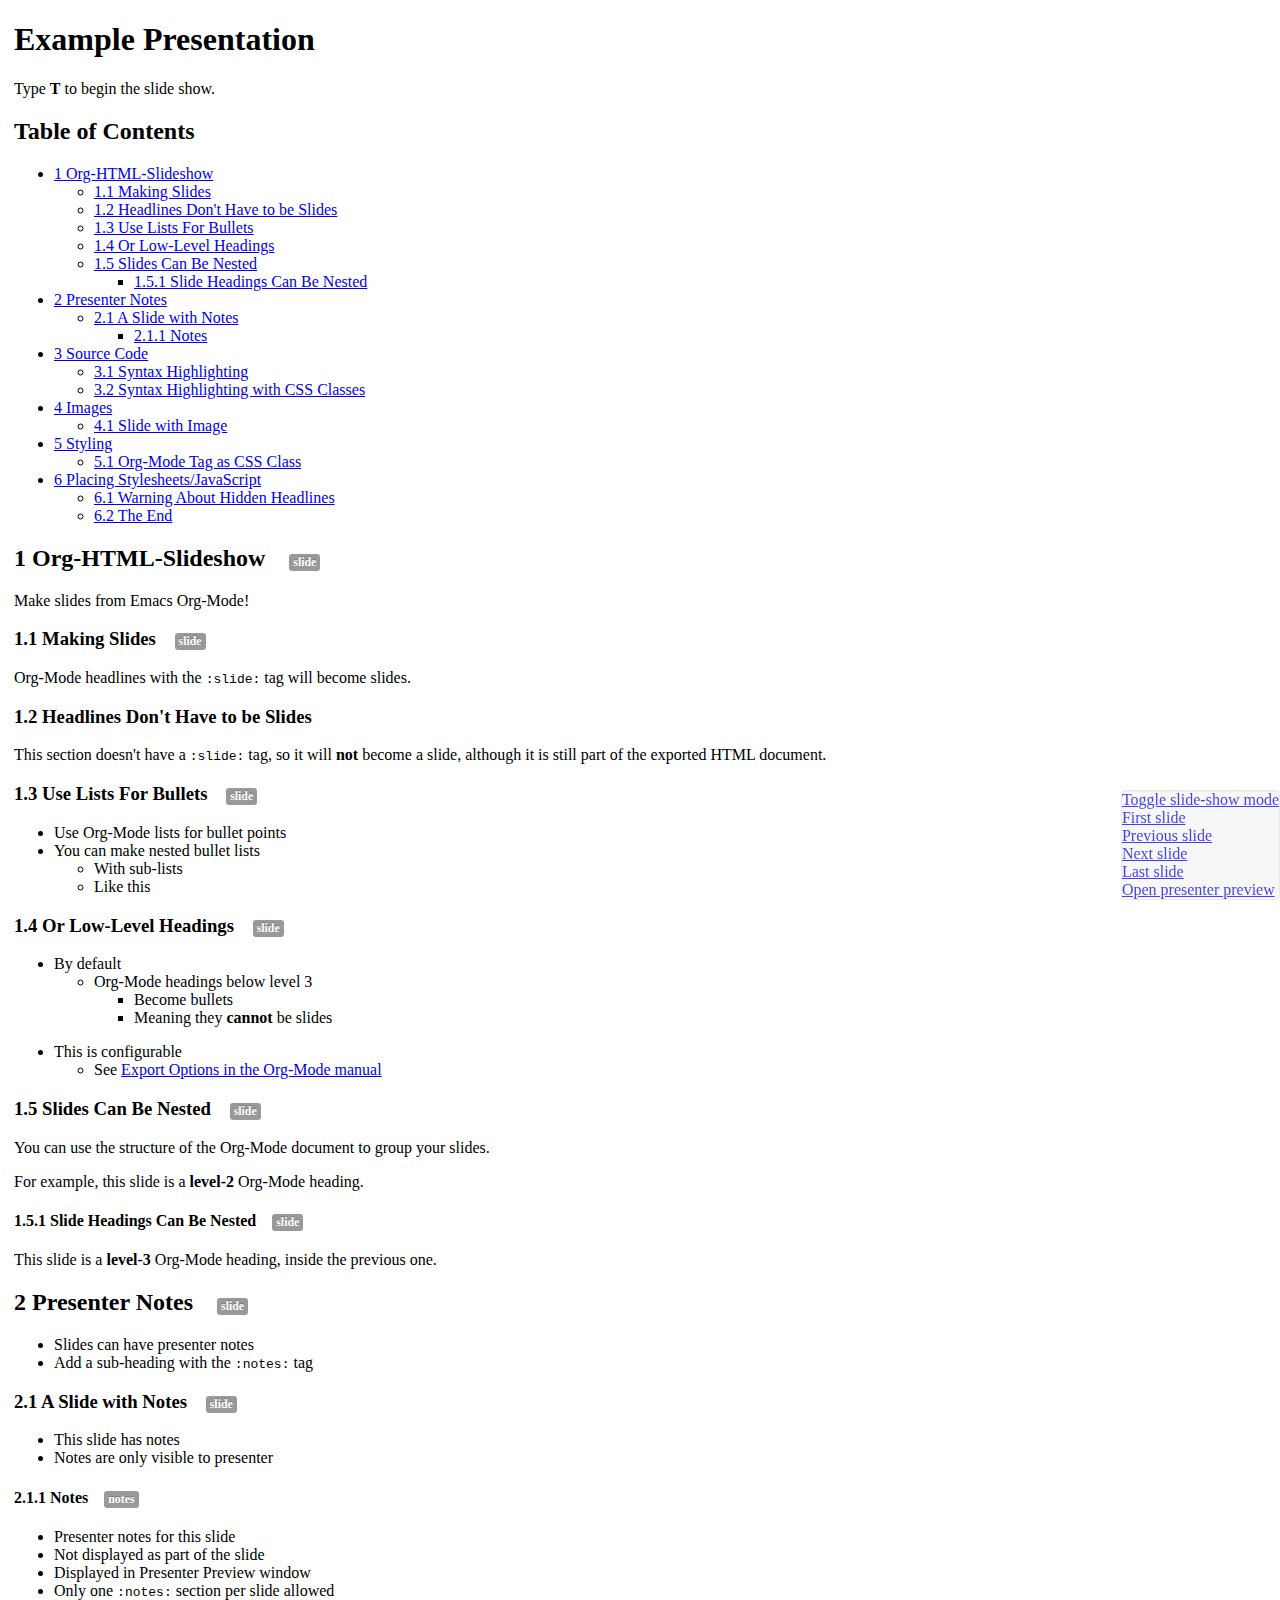
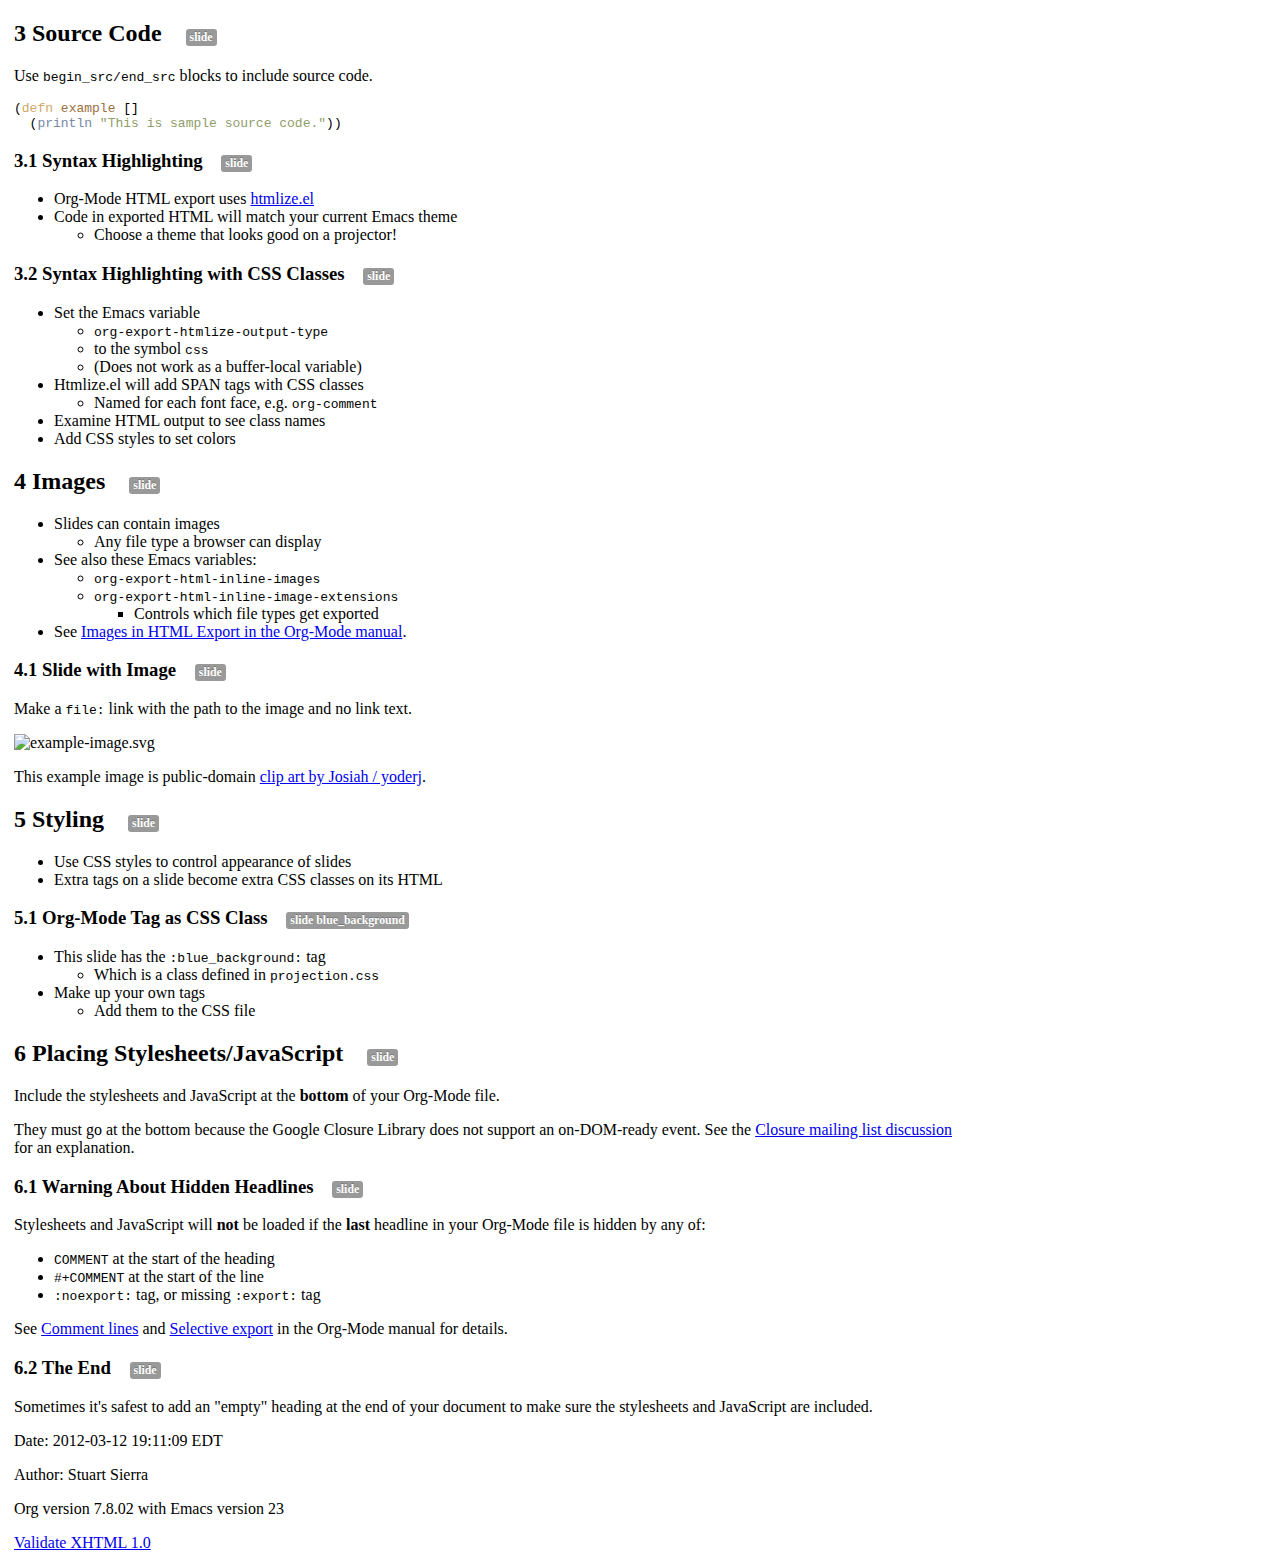
==== index.html @ 95e36426 "use index.html for gh-pages support" ====
<?xml version="1.0" encoding="utf-8"?>
<!DOCTYPE html PUBLIC "-//W3C//DTD XHTML 1.0 Strict//EN"
               "http://www.w3.org/TR/xhtml1/DTD/xhtml1-strict.dtd">
<html xmlns="http://www.w3.org/1999/xhtml" lang="en" xml:lang="en">
<head>
<title>Example Presentation</title>
<meta http-equiv="Content-Type" content="text/html;charset=utf-8"/>
<meta name="title" content="Example Presentation"/>
<meta name="generator" content="Org-mode"/>
<meta name="generated" content="2012-03-12 19:11:09 EDT"/>
<meta name="author" content="Stuart Sierra"/>
<meta name="description" content=""/>
<meta name="keywords" content=""/>

<link rel="stylesheet" type="text/css" href="src/css/common.css" />
<link rel="stylesheet" type="text/css" href="src/css/screen.css" media="screen" />
<link rel="stylesheet" type="text/css" href="src/css/projection.css" media="projection" />
<link rel="stylesheet" type="text/css" href="src/css/presenter.css" media="presenter" />


</head>
<body>

<div id="preamble">

</div>

<div id="content">
<h1 class="title">Example Presentation</h1>


<p>Type <strong>T</strong> to begin the slide show.</p>


<div id="table-of-contents">
<h2>Table of Contents</h2>
<div id="text-table-of-contents">
<ul>
<li><a href="#sec-1">1 Org-HTML-Slideshow</a>
<ul>
<li><a href="#sec-1-1">1.1 Making Slides</a></li>
<li><a href="#sec-1-2">1.2 Headlines Don't Have to be Slides</a></li>
<li><a href="#sec-1-3">1.3 Use Lists For Bullets</a></li>
<li><a href="#sec-1-4">1.4 Or Low-Level Headings</a></li>
<li><a href="#sec-1-5">1.5 Slides Can Be Nested</a>
<ul>
<li><a href="#sec-1-5-1">1.5.1 Slide Headings Can Be Nested</a></li>
</ul></li>
</ul>
</li>
<li><a href="#sec-2">2 Presenter Notes</a>
<ul>
<li><a href="#sec-2-1">2.1 A Slide with Notes</a>
<ul>
<li><a href="#sec-2-1-1">2.1.1 Notes</a></li>
</ul></li>
</ul>
</li>
<li><a href="#sec-3">3 Source Code</a>
<ul>
<li><a href="#sec-3-1">3.1 Syntax Highlighting</a></li>
<li><a href="#sec-3-2">3.2 Syntax Highlighting with CSS Classes</a></li>
</ul>
</li>
<li><a href="#sec-4">4 Images</a>
<ul>
<li><a href="#sec-4-1">4.1 Slide with Image</a></li>
</ul>
</li>
<li><a href="#sec-5">5 Styling</a>
<ul>
<li><a href="#sec-5-1">5.1 Org-Mode Tag as CSS Class</a></li>
</ul>
</li>
<li><a href="#sec-6">6 Placing Stylesheets/JavaScript</a>
<ul>
<li><a href="#sec-6-1">6.1 Warning About Hidden Headlines</a></li>
<li><a href="#sec-6-2">6.2 The End</a></li>
</ul>
</li>
</ul>
</div>
</div>

<div id="outline-container-1" class="outline-2">
<h2 id="sec-1"><span class="section-number-2">1</span> Org-HTML-Slideshow &nbsp;&nbsp;&nbsp;<span class="tag"><span class="slide">slide</span></span></h2>
<div class="outline-text-2" id="text-1">


<p>
Make slides from Emacs Org-Mode!
</p>

</div>

<div id="outline-container-1-1" class="outline-3">
<h3 id="sec-1-1"><span class="section-number-3">1.1</span> Making Slides &nbsp;&nbsp;&nbsp;<span class="tag"><span class="slide">slide</span></span></h3>
<div class="outline-text-3" id="text-1-1">


<p>
Org-Mode headlines with the <code>:slide:</code> tag will become slides.
</p>
</div>

</div>

<div id="outline-container-1-2" class="outline-3">
<h3 id="sec-1-2"><span class="section-number-3">1.2</span> Headlines Don't Have to be Slides</h3>
<div class="outline-text-3" id="text-1-2">


<p>
This section doesn't have a <code>:slide:</code> tag, so it will <b>not</b> become a slide, although it is still part of the exported HTML document.
</p>
</div>

</div>

<div id="outline-container-1-3" class="outline-3">
<h3 id="sec-1-3"><span class="section-number-3">1.3</span> Use Lists For Bullets &nbsp;&nbsp;&nbsp;<span class="tag"><span class="slide">slide</span></span></h3>
<div class="outline-text-3" id="text-1-3">


<ul>
<li>Use Org-Mode lists for bullet points
</li>
<li>You can make nested bullet lists
<ul>
<li>With sub-lists
</li>
<li>Like this
</li>
</ul>

</li>
</ul>


</div>

</div>

<div id="outline-container-1-4" class="outline-3">
<h3 id="sec-1-4"><span class="section-number-3">1.4</span> Or Low-Level Headings &nbsp;&nbsp;&nbsp;<span class="tag"><span class="slide">slide</span></span></h3>
<div class="outline-text-3" id="text-1-4">


<ul>
<li id="sec-1-4-1">By default<br/>
<ul>
<li id="sec-1-4-1-1">Org-Mode headings below level 3<br/>
<ul>
<li id="sec-1-4-1-1-1">Become bullets<br/>
</li>
</ul>
<ul>
<li id="sec-1-4-1-1-2">Meaning they <b>cannot</b> be slides<br/>
</li>
</ul>
</li>
</ul>
</li>
</ul>
<ul>
<li id="sec-1-4-2">This is configurable<br/>
<ul>
<li id="sec-1-4-2-1">See <a href="http://orgmode.org/manual/Export-options.html">Export Options in the Org-Mode manual</a><br/>

</li>
</ul>
</li>
</ul>
</div>

</div>

<div id="outline-container-1-5" class="outline-3">
<h3 id="sec-1-5"><span class="section-number-3">1.5</span> Slides Can Be Nested &nbsp;&nbsp;&nbsp;<span class="tag"><span class="slide">slide</span></span></h3>
<div class="outline-text-3" id="text-1-5">


<p>
You can use the structure of the Org-Mode document to group your slides.
</p>
<p>
For example, this slide is a <b>level-2</b> Org-Mode heading.
</p>

</div>

<div id="outline-container-1-5-1" class="outline-4">
<h4 id="sec-1-5-1"><span class="section-number-4">1.5.1</span> Slide Headings Can Be Nested &nbsp;&nbsp;&nbsp;<span class="tag"><span class="slide">slide</span></span></h4>
<div class="outline-text-4" id="text-1-5-1">


<p>
This slide is a <b>level-3</b> Org-Mode heading, inside the previous one.
</p>
</div>
</div>
</div>

</div>

<div id="outline-container-2" class="outline-2">
<h2 id="sec-2"><span class="section-number-2">2</span> Presenter Notes &nbsp;&nbsp;&nbsp;<span class="tag"><span class="slide">slide</span></span></h2>
<div class="outline-text-2" id="text-2">


<ul>
<li>Slides can have presenter notes
</li>
<li>Add a sub-heading with the <code>:notes:</code> tag
</li>
</ul>



</div>

<div id="outline-container-2-1" class="outline-3">
<h3 id="sec-2-1"><span class="section-number-3">2.1</span> A Slide with Notes &nbsp;&nbsp;&nbsp;<span class="tag"><span class="slide">slide</span></span></h3>
<div class="outline-text-3" id="text-2-1">


<ul>
<li>This slide has notes
</li>
<li>Notes are only visible to presenter
</li>
</ul>



</div>

<div id="outline-container-2-1-1" class="outline-4">
<h4 id="sec-2-1-1"><span class="section-number-4">2.1.1</span> Notes &nbsp;&nbsp;&nbsp;<span class="tag"><span class="notes">notes</span></span></h4>
<div class="outline-text-4" id="text-2-1-1">


<ul>
<li>Presenter notes for this slide
</li>
<li>Not displayed as part of the slide
</li>
<li>Displayed in Presenter Preview window
</li>
<li>Only one <code>:notes:</code> section per slide allowed
</li>
</ul>


</div>
</div>
</div>

</div>

<div id="outline-container-3" class="outline-2">
<h2 id="sec-3"><span class="section-number-2">3</span> Source Code &nbsp;&nbsp;&nbsp;<span class="tag"><span class="slide">slide</span></span></h2>
<div class="outline-text-2" id="text-3">


<p>
Use <code>begin_src/end_src</code> blocks to include source code.
</p>



<pre class="src src-clojure">(<span style="color: #CDA869;">defn</span> <span style="color: #9B703F;">example</span> []
  (<span style="color: #7587A6;">println</span> <span style="color: #8F9D6A;">"This is sample source code."</span>))
</pre>



</div>

<div id="outline-container-3-1" class="outline-3">
<h3 id="sec-3-1"><span class="section-number-3">3.1</span> Syntax Highlighting &nbsp;&nbsp;&nbsp;<span class="tag"><span class="slide">slide</span></span></h3>
<div class="outline-text-3" id="text-3-1">


<ul>
<li>Org-Mode HTML export uses <a href="http://www.emacswiki.org/emacs/Htmlize">htmlize.el</a>
</li>
<li>Code in exported HTML will match your current Emacs theme
<ul>
<li>Choose a theme that looks good on a projector!
</li>
</ul>

</li>
</ul>


</div>

</div>

<div id="outline-container-3-2" class="outline-3">
<h3 id="sec-3-2"><span class="section-number-3">3.2</span> Syntax Highlighting with CSS Classes &nbsp;&nbsp;&nbsp;<span class="tag"><span class="slide">slide</span></span></h3>
<div class="outline-text-3" id="text-3-2">


<ul>
<li>Set the Emacs variable 
<ul>
<li><code>org-export-htmlize-output-type</code> 
</li>
<li>to the symbol <code>css</code>
</li>
<li>(Does not work as a buffer-local variable)
</li>
</ul>

</li>
<li>Htmlize.el will add SPAN tags with CSS classes
<ul>
<li>Named for each font face, e.g. <code>org-comment</code>
</li>
</ul>

</li>
<li>Examine HTML output to see class names
</li>
<li>Add CSS styles to set colors
</li>
</ul>


</div>
</div>

</div>

<div id="outline-container-4" class="outline-2">
<h2 id="sec-4"><span class="section-number-2">4</span> Images &nbsp;&nbsp;&nbsp;<span class="tag"><span class="slide">slide</span></span></h2>
<div class="outline-text-2" id="text-4">


<ul>
<li>Slides can contain images
<ul>
<li>Any file type a browser can display
</li>
</ul>

</li>
<li>See also these Emacs variables:
<ul>
<li><code>org-export-html-inline-images</code>
</li>
<li><code>org-export-html-inline-image-extensions</code>
<ul>
<li>Controls which file types get exported
</li>
</ul>

</li>
</ul>

</li>
<li>See <a href="http://orgmode.org/manual/Images-in-HTML-export.html">Images in HTML Export in the Org-Mode manual</a>.
</li>
</ul>



</div>

<div id="outline-container-4-1" class="outline-3">
<h3 id="sec-4-1"><span class="section-number-3">4.1</span> Slide with Image &nbsp;&nbsp;&nbsp;<span class="tag"><span class="slide">slide</span></span></h3>
<div class="outline-text-3" id="text-4-1">


<p>
Make a <code>file:</code> link with the path to the image and no link text.
</p>
<p>
<img src="example-image.svg"  alt="example-image.svg" />
</p>
<p>
This example image is public-domain <a href="http://openclipart.org/detail/165554/geodesic_dome-by-yoderj">clip art by Josiah / yoderj</a>.
</p>
</div>
</div>

</div>

<div id="outline-container-5" class="outline-2">
<h2 id="sec-5"><span class="section-number-2">5</span> Styling &nbsp;&nbsp;&nbsp;<span class="tag"><span class="slide">slide</span></span></h2>
<div class="outline-text-2" id="text-5">


<ul>
<li>Use CSS styles to control appearance of slides
</li>
<li>Extra tags on a slide become extra CSS classes on its HTML
</li>
</ul>



</div>

<div id="outline-container-5-1" class="outline-3">
<h3 id="sec-5-1"><span class="section-number-3">5.1</span> Org-Mode Tag as CSS Class &nbsp;&nbsp;&nbsp;<span class="tag"><span class="slide">slide</span>&nbsp;<span class="blue_background">blue_background</span></span></h3>
<div class="outline-text-3" id="text-5-1">


<ul>
<li>This slide has the <code>:blue_background:</code> tag
<ul>
<li>Which is a class defined in <code>projection.css</code>
</li>
</ul>

</li>
<li>Make up your own tags
<ul>
<li>Add them to the CSS file
</li>
</ul>

</li>
</ul>


</div>
</div>

</div>

<div id="outline-container-6" class="outline-2">
<h2 id="sec-6"><span class="section-number-2">6</span> Placing Stylesheets/JavaScript &nbsp;&nbsp;&nbsp;<span class="tag"><span class="slide">slide</span></span></h2>
<div class="outline-text-2" id="text-6">


<p>
Include the stylesheets and JavaScript at the <b>bottom</b> of your Org-Mode file.
</p>
<p>
They must go at the bottom because the Google Closure Library does not support an on-DOM-ready event. See the <a href="http://groups.google.com/group/closure-library-discuss/browse_thread/thread/1beecbb5d6afcb41/075c536259653946">Closure mailing list discussion</a> for an explanation.
</p>

</div>

<div id="outline-container-6-1" class="outline-3">
<h3 id="sec-6-1"><span class="section-number-3">6.1</span> Warning About Hidden Headlines &nbsp;&nbsp;&nbsp;<span class="tag"><span class="slide">slide</span></span></h3>
<div class="outline-text-3" id="text-6-1">


<p>
Stylesheets and JavaScript will <b>not</b> be loaded if the <b>last</b> headline in your Org-Mode file is hidden by any of:
</p>
<ul>
<li><code>COMMENT</code> at the start of the heading
</li>
<li><code>#+COMMENT</code> at the start of the line
</li>
<li><code>:noexport:</code> tag, or missing <code>:export:</code> tag
</li>
</ul>


<p>
See <a href="http://orgmode.org/manual/Comment-lines.html">Comment lines</a> and <a href="http://orgmode.org/manual/Selective-export.html">Selective export</a> in the Org-Mode manual for details.
</p>
</div>

</div>

<div id="outline-container-6-2" class="outline-3">
<h3 id="sec-6-2"><span class="section-number-3">6.2</span> The End &nbsp;&nbsp;&nbsp;<span class="tag"><span class="slide">slide</span></span></h3>
<div class="outline-text-3" id="text-6-2">


<p>
Sometimes it's safest to add an "empty" heading at the end of your document to make sure the stylesheets and JavaScript are included.
</p>




<script type="text/javascript" src="production/org-html-slideshow.js"></script>

</div>
</div>
</div>
</div>

<div id="postamble">
<p class="date">Date: 2012-03-12 19:11:09 EDT</p>
<p class="author">Author: Stuart Sierra</p>
<p class="creator">Org version 7.8.02 with Emacs version 23</p>
<a href="http://validator.w3.org/check?uri=referer">Validate XHTML 1.0</a>

</div>
</body>
</html>
---- src/css/common.css ----
/**
 * Common CSS applied after Bootstrap
 */

body {
	margin: 14px;
}

.tag {
	color:#c09853;
	padding:1px 4px 2px;
	-webkit-border-radius:3px;
	-moz-border-radius:3px;
	border-radius:3px;
	font-size: 11.844px;
	font-weight: bold;
	line-height: 14px;
	color: #ffffff;
	text-shadow: 0 -1px 0 rgba(0, 0, 0, 0.25);
	white-space: nowrap;
	vertical-align: baseline;
	background-color: #999999;
}

#c-panel {
	bottom: 0px;
	font-size: 12pt;
	position: fixed;
	right: 0px;
	background-color: #f5f5f5;
	border: 1px solid #e3e3e3;
	-webkit-border-radius: 4px;
	-moz-border-radius: 4px;
	border-radius: 4px;
	-webkit-box-shadow: inset 0 1px 1px rgba(0, 0, 0, 0.05);
	-moz-box-shadow: inset 0 1px 1px rgba(0, 0, 0, 0.05);
	box-shadow: inset 0 1px 1px rgba(0, 0, 0, 0.05);
}

#c-panel a {
	display: block;
}

#c-panel .key {
	display: none;
}
---- src/css/screen.css ----
/**
 * Affects normal outline view
 */

#content {
  width: 940px;
}
---- src/css/projection.css ----
/* Org-HTML-Slideshow projection styles.
 *
 * These styles will apply only to the slide-show view.
 */

body {
	margin: 18pt;
	font-size: 28px;
	line-height: 30px;
}

dt,
dd {
  line-height: 30px;
}

code, pre {
	font-size: 24px;
	line-height: 30px;
}

blockquote p {
	font-size: 32px;
	line-height: 40px;
}

legend {
	font-size: 42px;
	line-height: 60px;
}

label,
input,
button,
select,
textarea {
	font-size: 28px;
	line-height: 35px;
}

/* Use all headings as slide titles, regardless of level. */
h1,h2,h3,h4,h5,h6,h7,h8 {
	font-size: 76px;
	line-height: 80px;
	margin: 18pt;
	text-align: center;
}

li {
	margin: 12pt;
}

/* Center embedded images. */
p.image {
	text-align: center;
}

/* Hide Org-Mode tags in slide-show view. */
span.tag {
	display: none;
}

/* Hide Org-Mode section numbers in slide-show view. */
span.section-number-1,span.section-number-2,span.section-number-3,span.section-number-4,span.section-number-5,span.section-number-6,span.section-number-7,span.section-number-8 {
	display: none;
}

.blue_background {
	background: blue;
	color: white;
}
---- src/css/presenter.css ----
/* Org-HTML-Slideshow presenter styles.
 *
 * These styles will apply only to the presenter preview.
 */

body.presenter-display {
   background-color: black;
}

.presenter-label {
   color: white;
   font-family: Helvetica, Arial, sans-serif;
}

#presenter-current-slide-container {
   bottom: 200px;
   height: 40%;
   left: 1%;
   overflow: hidden;
   position: absolute;
   top: 0;
   vertical-align: top;
   width: 50%;
   zoom: 60%;
}

#presenter-next-slide-container {
   height: 30%;
   overflow: hidden;
   position: absolute;
   right: 1%;
   top: 1%;
   vertical-align: top;
   width: 40%;
   zoom: 50%;
}

#presenter-current-slide {
   background: white;
   height: 100%;
   padding: 12pt;
}

#presenter-next-slide {
   background: white;
   height: 100%;
   padding: 12pt;
}

#presenter-times {
   bottom: 1%;
   font-size: 2.5em;
   position: absolute;
   text-align: center;
   height: 12%;
   width: 98%;
}

#presenter-elapsed-time-container {
   position: absolute;
   left: 1%;
   width: 45%;
}

#presenter-clock-time {
   position: absolute;
   right: 1%;
   width: 45%;
}

#presenter-clock-time-ampm {
   font-size: 0.5em;
}

#presenter-elapsed-time-reset-container {
   font-size: 12pt;
}

a#presenter-elapsed-time-reset {
   color: cyan;
}

#presenter-notes-container {
   position: absolute;
   overflow: auto;
   top: 40%;
   left: 10px;
   height: 45%;
   width: 98%;
   font-size: 18pt;
   color: white;
}

#presenter-notes-container h1,#presenter-notes-container h2,#presenter-notes-container h3,#presenter-notes-container h4,#presenter-notes-container h5,#presenter-notes-container h6,#presenter-notes-container h7,#presenter-notes-container h8 {
   font-size: 12pt;
   text-align: left;
}
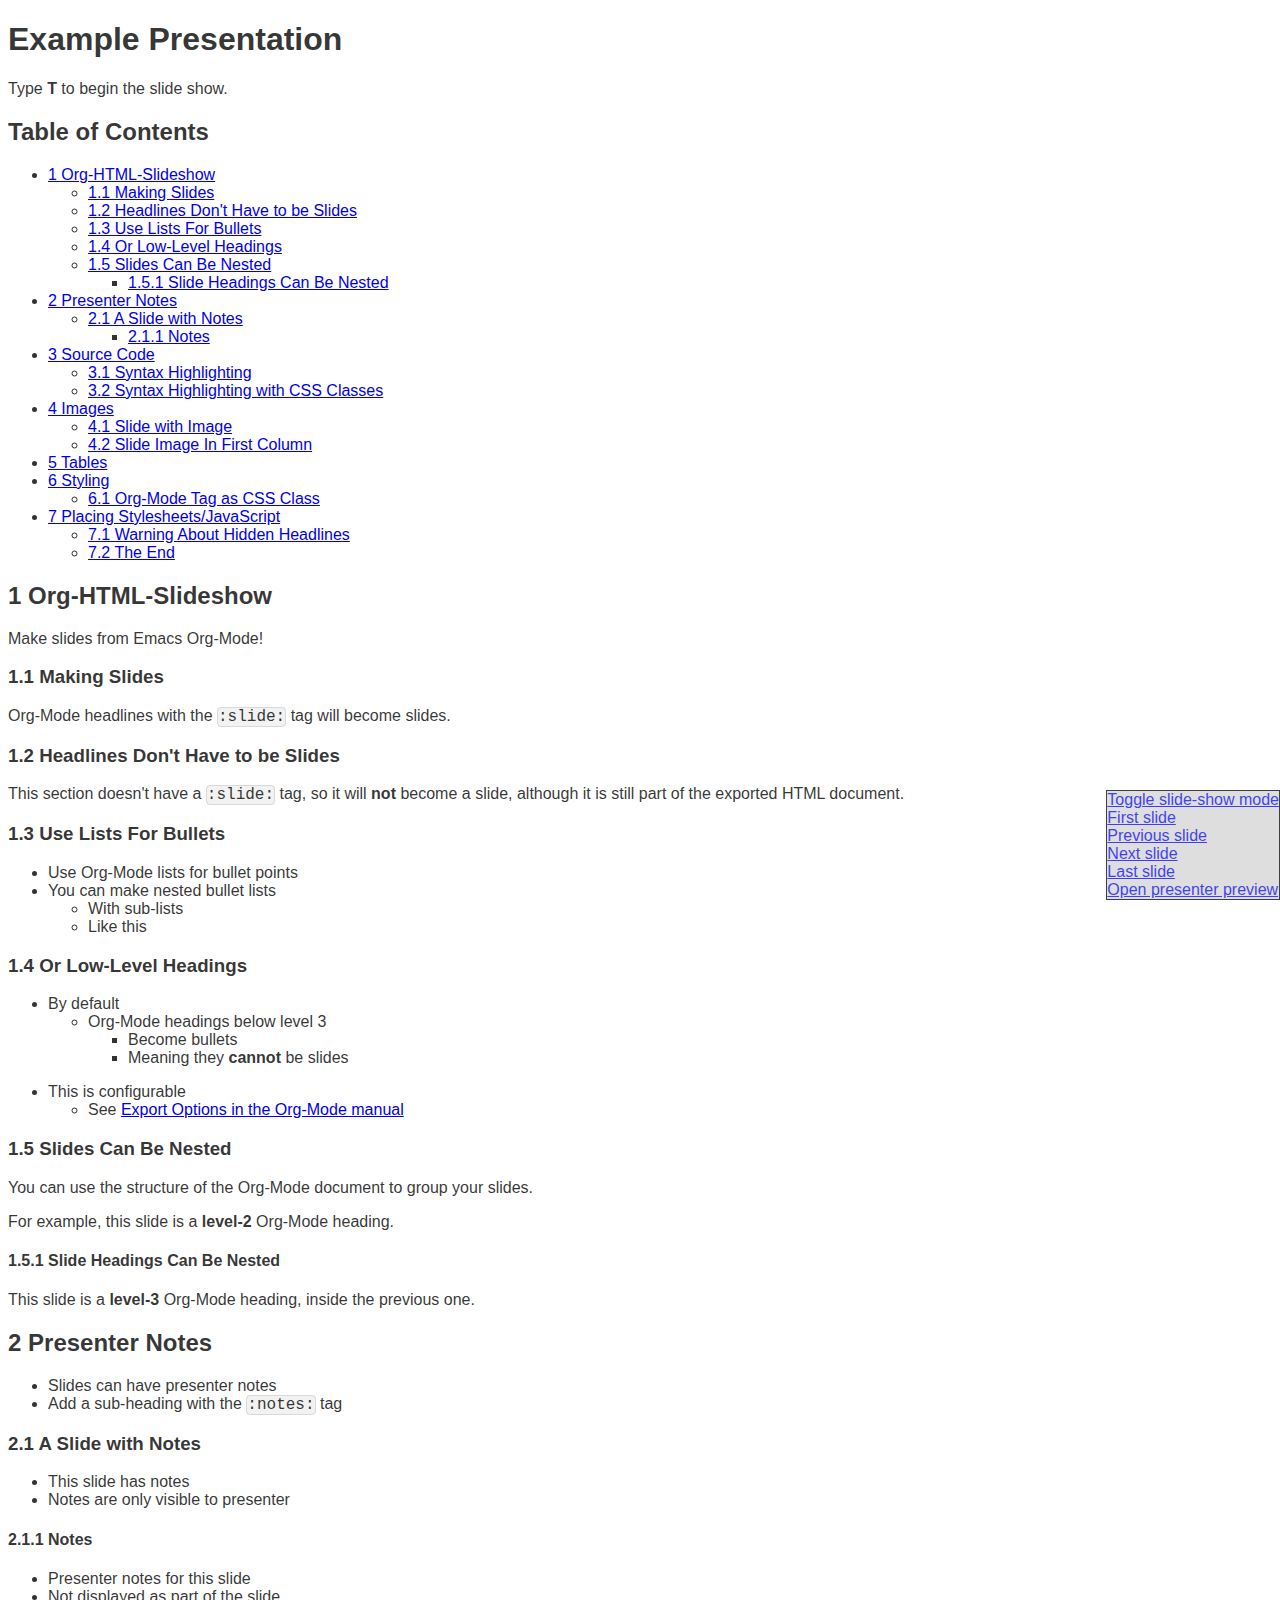
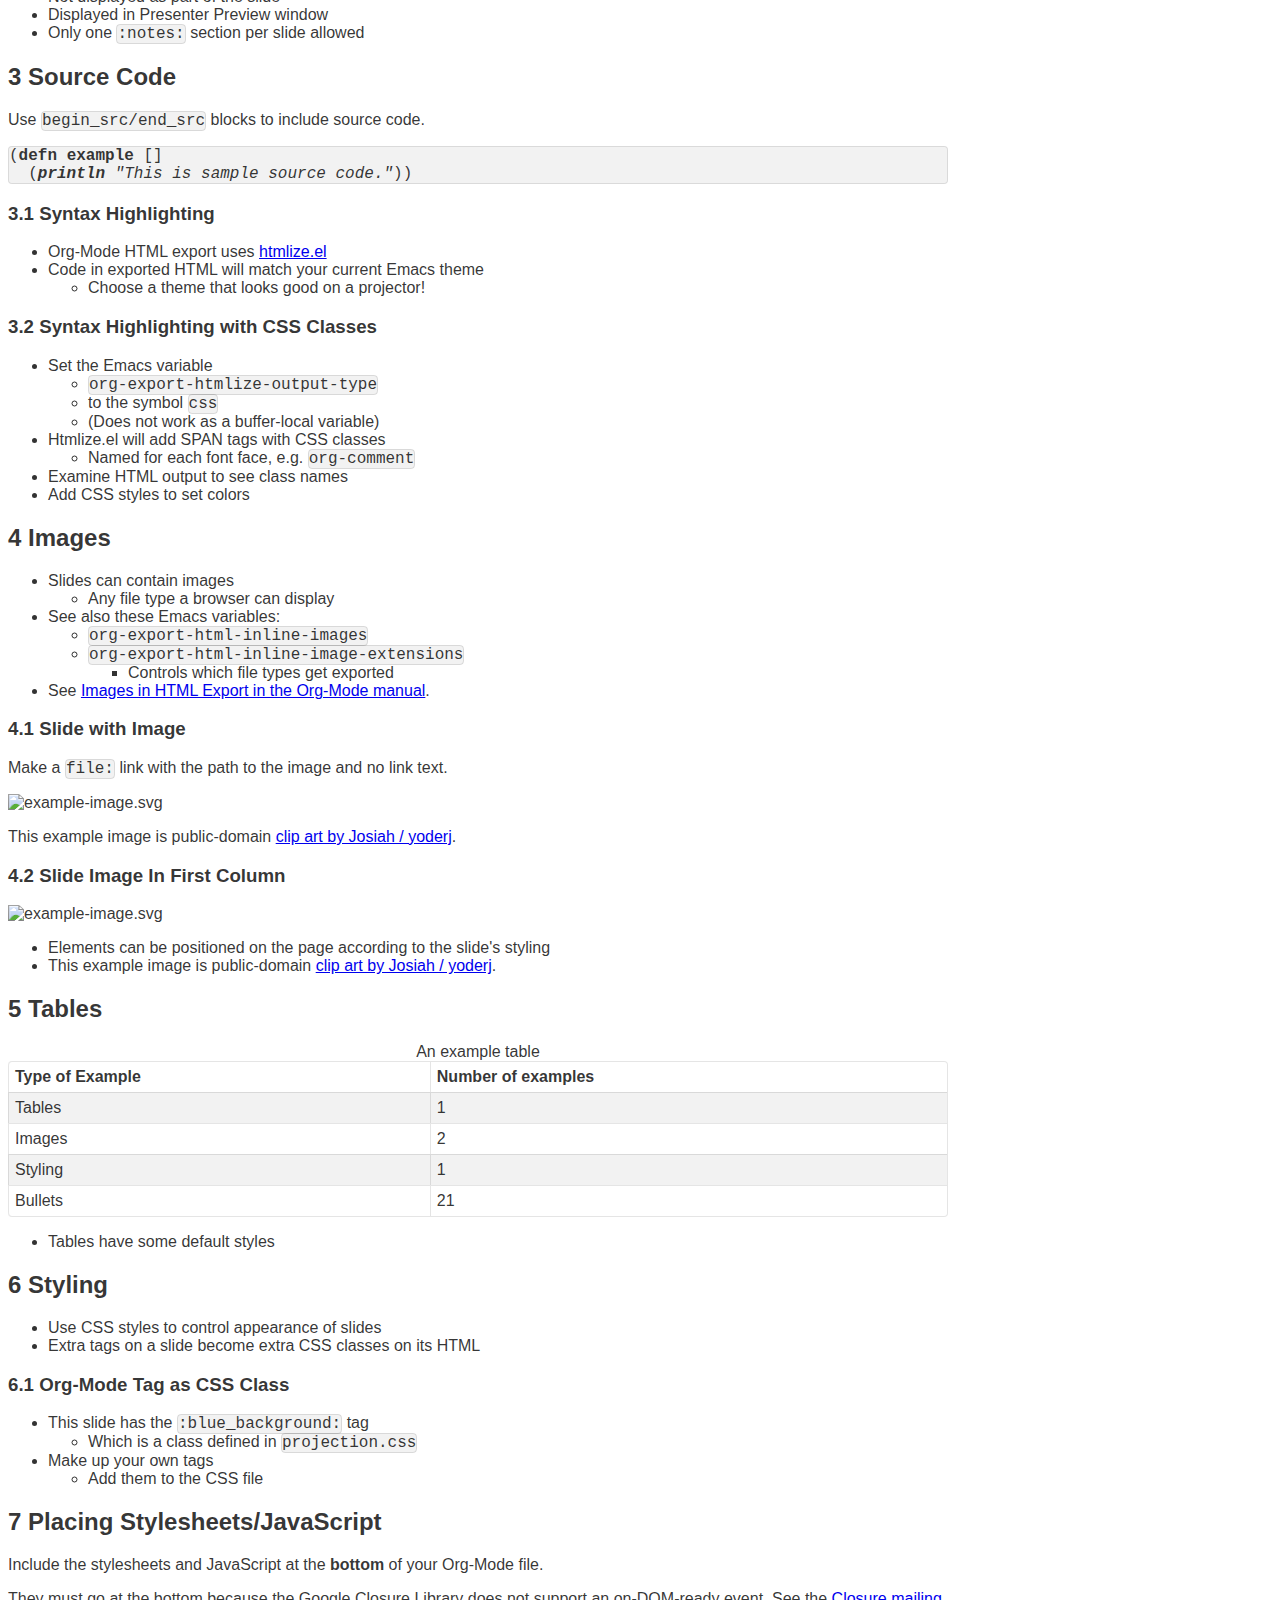
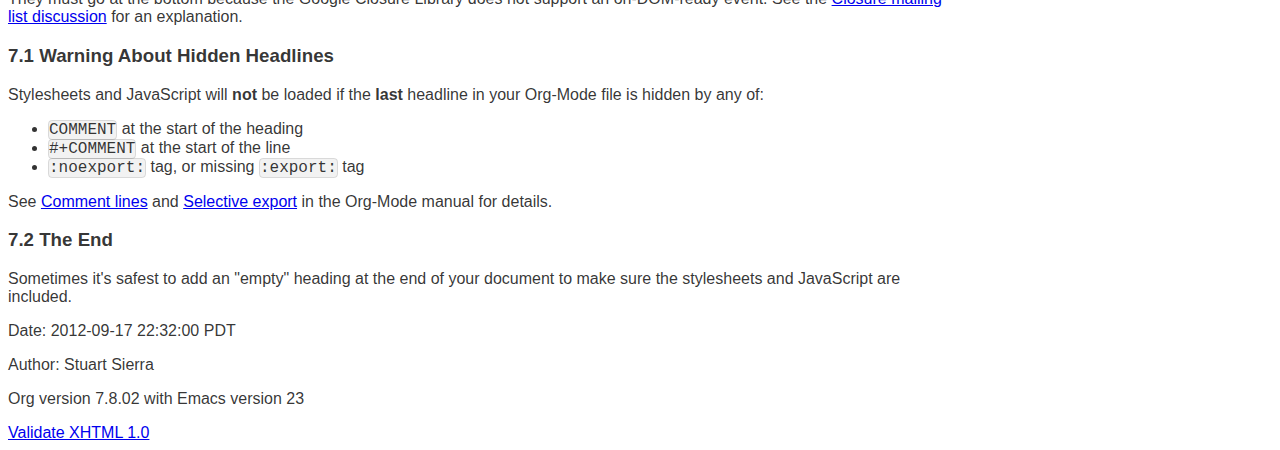
==== commit 86b31d87: "Merge branch 'gh-pages-demo' into bleeding" ====
--- a/index.html
+++ b/index.html
@@ -7,7 +7,7 @@
 <meta http-equiv="Content-Type" content="text/html;charset=utf-8"/>
 <meta name="title" content="Example Presentation"/>
 <meta name="generator" content="Org-mode"/>
-<meta name="generated" content="2012-03-12 19:11:09 EDT"/>
+<meta name="generated" content="2012-09-17 22:32:00 PDT"/>
 <meta name="author" content="Stuart Sierra"/>
 <meta name="description" content=""/>
 <meta name="keywords" content=""/>
@@ -65,17 +65,19 @@
 <li><a href="#sec-4">4 Images</a>
 <ul>
 <li><a href="#sec-4-1">4.1 Slide with Image</a></li>
-</ul>
-</li>
-<li><a href="#sec-5">5 Styling</a>
-<ul>
-<li><a href="#sec-5-1">5.1 Org-Mode Tag as CSS Class</a></li>
-</ul>
-</li>
-<li><a href="#sec-6">6 Placing Stylesheets/JavaScript</a>
-<ul>
-<li><a href="#sec-6-1">6.1 Warning About Hidden Headlines</a></li>
-<li><a href="#sec-6-2">6.2 The End</a></li>
+<li><a href="#sec-4-2">4.2 Slide Image In First Column</a></li>
+</ul>
+</li>
+<li><a href="#sec-5">5 Tables</a></li>
+<li><a href="#sec-6">6 Styling</a>
+<ul>
+<li><a href="#sec-6-1">6.1 Org-Mode Tag as CSS Class</a></li>
+</ul>
+</li>
+<li><a href="#sec-7">7 Placing Stylesheets/JavaScript</a>
+<ul>
+<li><a href="#sec-7-1">7.1 Warning About Hidden Headlines</a></li>
+<li><a href="#sec-7-2">7.2 The End</a></li>
 </ul>
 </li>
 </ul>
@@ -269,8 +271,8 @@
 
 
 
-<pre class="src src-clojure">(<span style="color: #CDA869;">defn</span> <span style="color: #9B703F;">example</span> []
-  (<span style="color: #7587A6;">println</span> <span style="color: #8F9D6A;">"This is sample source code."</span>))
+<pre class="src src-clojure">(<span style="font-weight: bold;">defn</span> <span style="font-weight: bold;">example</span> []
+  (<span style="font-weight: bold; font-style: italic;">println</span> <span style="font-style: italic;">"This is sample source code."</span>))
 </pre>
 
 
@@ -385,15 +387,66 @@
 This example image is public-domain <a href="http://openclipart.org/detail/165554/geodesic_dome-by-yoderj">clip art by Josiah / yoderj</a>.
 </p>
 </div>
+
+</div>
+
+<div id="outline-container-4-2" class="outline-3">
+<h3 id="sec-4-2"><span class="section-number-3">4.2</span> Slide Image In First Column &nbsp;&nbsp;&nbsp;<span class="tag"><span class="slide">slide</span>&nbsp;<span class="two_col">two_col</span></span></h3>
+<div class="outline-text-3" id="text-4-2">
+
+
+<p>
+<img src="example-image.svg"  alt="example-image.svg" />
+</p>
+<ul>
+<li>Elements can be positioned on the page according to the slide's styling
+</li>
+<li>This example image is public-domain <a href="http://openclipart.org/detail/165554/geodesic_dome-by-yoderj">clip art by Josiah / yoderj</a>.
+</li>
+</ul>
+
+
+</div>
 </div>
 
 </div>
 
 <div id="outline-container-5" class="outline-2">
-<h2 id="sec-5"><span class="section-number-2">5</span> Styling &nbsp;&nbsp;&nbsp;<span class="tag"><span class="slide">slide</span></span></h2>
+<h2 id="sec-5"><span class="section-number-2">5</span> Tables &nbsp;&nbsp;&nbsp;<span class="tag"><span class="slide">slide</span></span></h2>
 <div class="outline-text-2" id="text-5">
 
 
+<table border="2" cellspacing="0" cellpadding="6" rules="groups" frame="hsides">
+<caption>An example table</caption>
+<colgroup><col class="left" /><col class="right" />
+</colgroup>
+<thead>
+<tr><th scope="col" class="left">Type of Example</th><th scope="col" class="right">Number of examples</th></tr>
+</thead>
+<tbody>
+<tr><td class="left">Tables</td><td class="right">1</td></tr>
+<tr><td class="left">Images</td><td class="right">2</td></tr>
+<tr><td class="left">Styling</td><td class="right">1</td></tr>
+<tr><td class="left">Bullets</td><td class="right">21</td></tr>
+</tbody>
+</table>
+
+
+<ul>
+<li>Tables have some default styles
+</li>
+</ul>
+
+
+</div>
+
+</div>
+
+<div id="outline-container-6" class="outline-2">
+<h2 id="sec-6"><span class="section-number-2">6</span> Styling &nbsp;&nbsp;&nbsp;<span class="tag"><span class="slide">slide</span></span></h2>
+<div class="outline-text-2" id="text-6">
+
+
 <ul>
 <li>Use CSS styles to control appearance of slides
 </li>
@@ -405,9 +458,9 @@
 
 </div>
 
-<div id="outline-container-5-1" class="outline-3">
-<h3 id="sec-5-1"><span class="section-number-3">5.1</span> Org-Mode Tag as CSS Class &nbsp;&nbsp;&nbsp;<span class="tag"><span class="slide">slide</span>&nbsp;<span class="blue_background">blue_background</span></span></h3>
-<div class="outline-text-3" id="text-5-1">
+<div id="outline-container-6-1" class="outline-3">
+<h3 id="sec-6-1"><span class="section-number-3">6.1</span> Org-Mode Tag as CSS Class &nbsp;&nbsp;&nbsp;<span class="tag"><span class="slide">slide</span>&nbsp;<span class="blue_background">blue_background</span></span></h3>
+<div class="outline-text-3" id="text-6-1">
 
 
 <ul>
@@ -433,9 +486,9 @@
 
 </div>
 
-<div id="outline-container-6" class="outline-2">
-<h2 id="sec-6"><span class="section-number-2">6</span> Placing Stylesheets/JavaScript &nbsp;&nbsp;&nbsp;<span class="tag"><span class="slide">slide</span></span></h2>
-<div class="outline-text-2" id="text-6">
+<div id="outline-container-7" class="outline-2">
+<h2 id="sec-7"><span class="section-number-2">7</span> Placing Stylesheets/JavaScript &nbsp;&nbsp;&nbsp;<span class="tag"><span class="slide">slide</span></span></h2>
+<div class="outline-text-2" id="text-7">
 
 
 <p>
@@ -447,9 +500,9 @@
 
 </div>
 
-<div id="outline-container-6-1" class="outline-3">
-<h3 id="sec-6-1"><span class="section-number-3">6.1</span> Warning About Hidden Headlines &nbsp;&nbsp;&nbsp;<span class="tag"><span class="slide">slide</span></span></h3>
-<div class="outline-text-3" id="text-6-1">
+<div id="outline-container-7-1" class="outline-3">
+<h3 id="sec-7-1"><span class="section-number-3">7.1</span> Warning About Hidden Headlines &nbsp;&nbsp;&nbsp;<span class="tag"><span class="slide">slide</span></span></h3>
+<div class="outline-text-3" id="text-7-1">
 
 
 <p>
@@ -472,9 +525,9 @@
 
 </div>
 
-<div id="outline-container-6-2" class="outline-3">
-<h3 id="sec-6-2"><span class="section-number-3">6.2</span> The End &nbsp;&nbsp;&nbsp;<span class="tag"><span class="slide">slide</span></span></h3>
-<div class="outline-text-3" id="text-6-2">
+<div id="outline-container-7-2" class="outline-3">
+<h3 id="sec-7-2"><span class="section-number-3">7.2</span> The End &nbsp;&nbsp;&nbsp;<span class="tag"><span class="slide">slide</span></span></h3>
+<div class="outline-text-3" id="text-7-2">
 
 
 <p>
@@ -492,7 +545,7 @@
 </div>
 
 <div id="postamble">
-<p class="date">Date: 2012-03-12 19:11:09 EDT</p>
+<p class="date">Date: 2012-09-17 22:32:00 PDT</p>
 <p class="author">Author: Stuart Sierra</p>
 <p class="creator">Org version 7.8.02 with Emacs version 23</p>
 <a href="http://validator.w3.org/check?uri=referer">Validate XHTML 1.0</a>
--- a/src/css/common.css
+++ b/src/css/common.css
@@ -1,46 +1,157 @@
-/**
- * Common CSS applied after Bootstrap
+/* Org-HTML-Slideshow common styles.
+ *
+ * These styles will apply to all views.
+ * Colors are optimized for light backgrounds.  For dark backgrounds, change
+ * rgba colors to white (255, 255, 255).
  */
 
 body {
-	margin: 14px;
+   font-family: Helvetica, Arial, sans-serif;
+   color: rgba(0, 0, 0, 0.8);
 }
 
-.tag {
-	color:#c09853;
-	padding:1px 4px 2px;
-	-webkit-border-radius:3px;
-	-moz-border-radius:3px;
-	border-radius:3px;
-	font-size: 11.844px;
-	font-weight: bold;
-	line-height: 14px;
-	color: #ffffff;
-	text-shadow: 0 -1px 0 rgba(0, 0, 0, 0.25);
-	white-space: nowrap;
-	vertical-align: baseline;
-	background-color: #999999;
+span.tag {
+   display: none;
+}
+
+code, pre {
+   font-family: Monaco, "Courier New", monospace;
+}
+
+code, pre, .well {
+   background-color: rgba(0, 0, 0, 0.05);
+   border: 1px solid rgba(0, 0, 0, 0.1);
+   border-radius: 4px;
+}
+
+iframe, video {
+   width: 100%;
+   height: 650px;
+}
+
+img {
+   max-width: 100%;
+}
+
+table {
+   background-color: transparent;
+   border: 1px solid rgba(0, 0, 0, 0.1);
+   border-collapse: separate;
+   border-left: 0;
+   border-spacing: 0;
+   max-width: 100%;
+   width: 100%;
+   -webkit-border-radius: 4px;
+   -moz-border-radius: 4px;
+   border-radius: 4px;
+}
+
+table th,
+table td {
+   text-align: left;
+   vertical-align: top;
+   border-top: 1px solid rgba(0, 0, 0, 0.1);
+   border-left: 1px solid rgba(0, 0, 0, 0.1);
+}
+
+table th {
+   font-weight: bold;
+}
+
+table thead th {
+   vertical-align: bottom;
+}
+
+table tbody + tbody {
+   border-top: 2px solid rgba(0, 0, 0, 0.1);
+}
+
+table caption + thead tr:first-child th,
+table caption + tbody tr:first-child th,
+table caption + tbody tr:first-child td,
+table colgroup + thead tr:first-child th,
+table colgroup + tbody tr:first-child th,
+table colgroup + tbody tr:first-child td,
+table thead:first-child tr:first-child th,
+table tbody:first-child tr:first-child th,
+table tbody:first-child tr:first-child td {
+   border-top: 0;
+}
+
+table thead:first-child tr:first-child th:first-child,
+table tbody:first-child tr:first-child td:first-child {
+   -webkit-border-top-left-radius: 4px;
+   border-top-left-radius: 4px;
+   -moz-border-radius-topleft: 4px;
+}
+
+table thead:first-child tr:first-child th:last-child,
+table tbody:first-child tr:first-child td:last-child {
+   -webkit-border-top-right-radius: 4px;
+   border-top-right-radius: 4px;
+   -moz-border-radius-topright: 4px;
+}
+
+table thead:last-child tr:last-child th:first-child,
+table tbody:last-child tr:last-child td:first-child,
+table tfoot:last-child tr:last-child td:first-child {
+   -webkit-border-radius: 0 0 0 4px;
+   -moz-border-radius: 0 0 0 4px;
+   border-radius: 0 0 0 4px;
+   -webkit-border-bottom-left-radius: 4px;
+   border-bottom-left-radius: 4px;
+   -moz-border-radius-bottomleft: 4px;
+}
+
+table thead:last-child tr:last-child th:last-child,
+table tbody:last-child tr:last-child td:last-child,
+table tfoot:last-child tr:last-child td:last-child {
+   -webkit-border-bottom-right-radius: 4px;
+   border-bottom-right-radius: 4px;
+   -moz-border-radius-bottomright: 4px;
+}
+
+table caption + thead tr:first-child th:first-child,
+table caption + tbody tr:first-child td:first-child,
+table colgroup + thead tr:first-child th:first-child,
+table colgroup + tbody tr:first-child td:first-child {
+   -webkit-border-top-left-radius: 4px;
+   border-top-left-radius: 4px;
+   -moz-border-radius-topleft: 4px;
+}
+
+table caption + thead tr:first-child th:last-child,
+table caption + tbody tr:first-child td:last-child,
+table colgroup + thead tr:first-child th:last-child,
+table colgroup + tbody tr:first-child td:last-child {
+   -webkit-border-top-right-radius: 4px;
+   border-top-right-radius: 4px;
+   -moz-border-right-topleft: 4px;
+}
+
+table tbody tr:nth-child(odd) td,
+table tbody tr:nth-child(odd) th {
+   background-color: rgba(0, 0, 0, 0.05);
+}
+
+table tbody tr:hover td,
+table tbody tr:hover th {
+   background-color: rgba(0, 0, 0, 0.1);
 }
 
 #c-panel {
-	bottom: 0px;
-	font-size: 12pt;
-	position: fixed;
-	right: 0px;
-	background-color: #f5f5f5;
-	border: 1px solid #e3e3e3;
-	-webkit-border-radius: 4px;
-	-moz-border-radius: 4px;
-	border-radius: 4px;
-	-webkit-box-shadow: inset 0 1px 1px rgba(0, 0, 0, 0.05);
-	-moz-box-shadow: inset 0 1px 1px rgba(0, 0, 0, 0.05);
-	box-shadow: inset 0 1px 1px rgba(0, 0, 0, 0.05);
+   background: lightgray;
+   bottom: 0px;
+   border: 1px solid black;
+   font-size: 12pt;
+   position: fixed;
+   right: 0px;
 }
 
 #c-panel a {
-	display: block;
+   display: block;
 }
 
 #c-panel .key {
-	display: none;
+   display: none;
 }
--- a/src/css/projection.css
+++ b/src/css/projection.css
@@ -3,69 +3,51 @@
  * These styles will apply only to the slide-show view.
  */
 
-body {
-	margin: 18pt;
-	font-size: 28px;
-	line-height: 30px;
+html, body {
+	height: 100%;
 }
 
-dt,
-dd {
-  line-height: 30px;
-}
-
-code, pre {
-	font-size: 24px;
-	line-height: 30px;
-}
-
-blockquote p {
-	font-size: 32px;
-	line-height: 40px;
-}
-
-legend {
-	font-size: 42px;
-	line-height: 60px;
-}
-
-label,
-input,
-button,
-select,
-textarea {
-	font-size: 28px;
-	line-height: 35px;
+body {
+   margin: 18pt;
+   font-size: 34pt;
 }
 
 /* Use all headings as slide titles, regardless of level. */
 h1,h2,h3,h4,h5,h6,h7,h8 {
-	font-size: 76px;
-	line-height: 80px;
-	margin: 18pt;
-	text-align: center;
+   font-size: 90pt;
+   margin: 18pt;
+   text-align: center;
+}
+
+.two_col .outline-text>p,
+.two_col .outline-text>table,
+.two_col .outline-text>ul,
+.two_col .outline-text>ol,
+.two_col .outline-text>dl {
+	float: left;
+	width: 45%;
 }
 
 li {
-	margin: 12pt;
+   margin: 12pt;
 }
 
-/* Center embedded images. */
-p.image {
-	text-align: center;
+/* Center embedded images and classed slides. */
+.center, p.image {
+   text-align: center;
 }
 
 /* Hide Org-Mode tags in slide-show view. */
 span.tag {
-	display: none;
+   display: none;
 }
 
 /* Hide Org-Mode section numbers in slide-show view. */
 span.section-number-1,span.section-number-2,span.section-number-3,span.section-number-4,span.section-number-5,span.section-number-6,span.section-number-7,span.section-number-8 {
-	display: none;
+   display: none;
 }
 
 .blue_background {
-	background: blue;
-	color: white;
+   background-color: #05565E;
+   color: rgba(255, 255, 255, 0.8);
 }
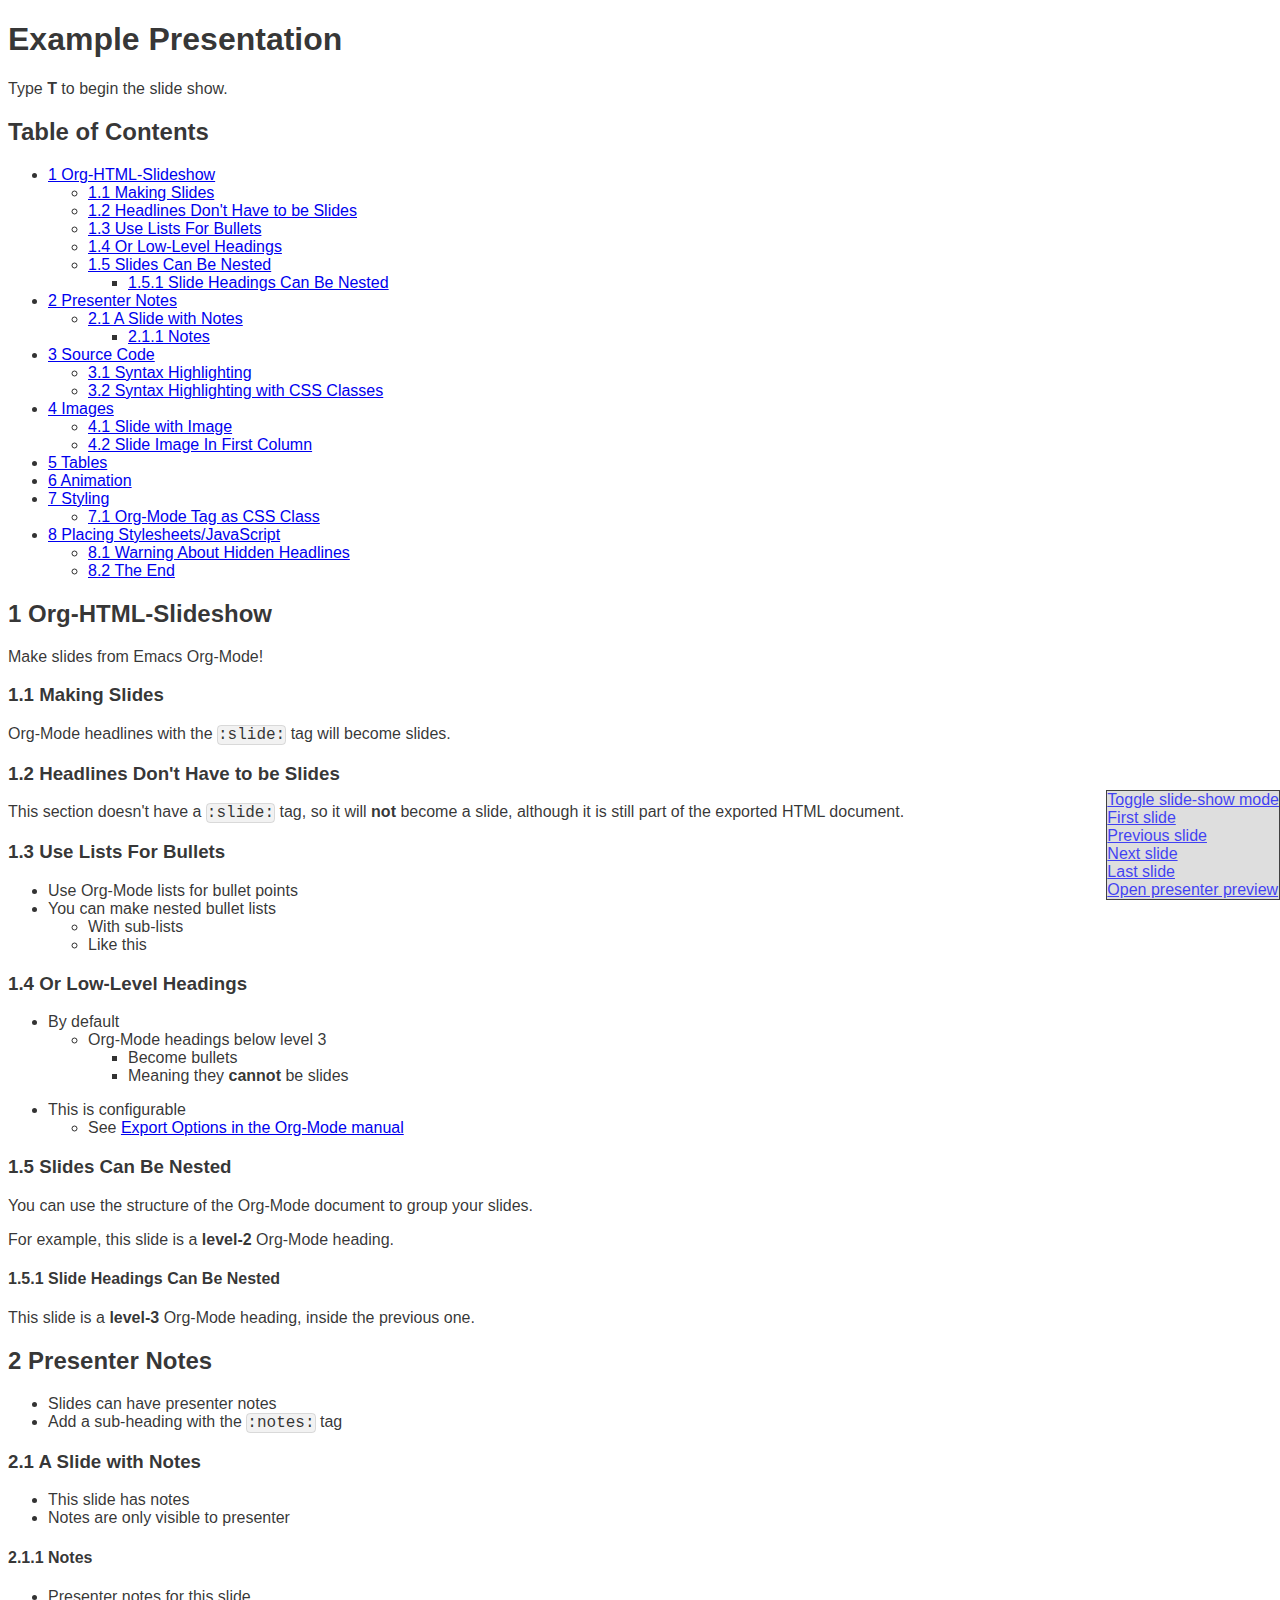
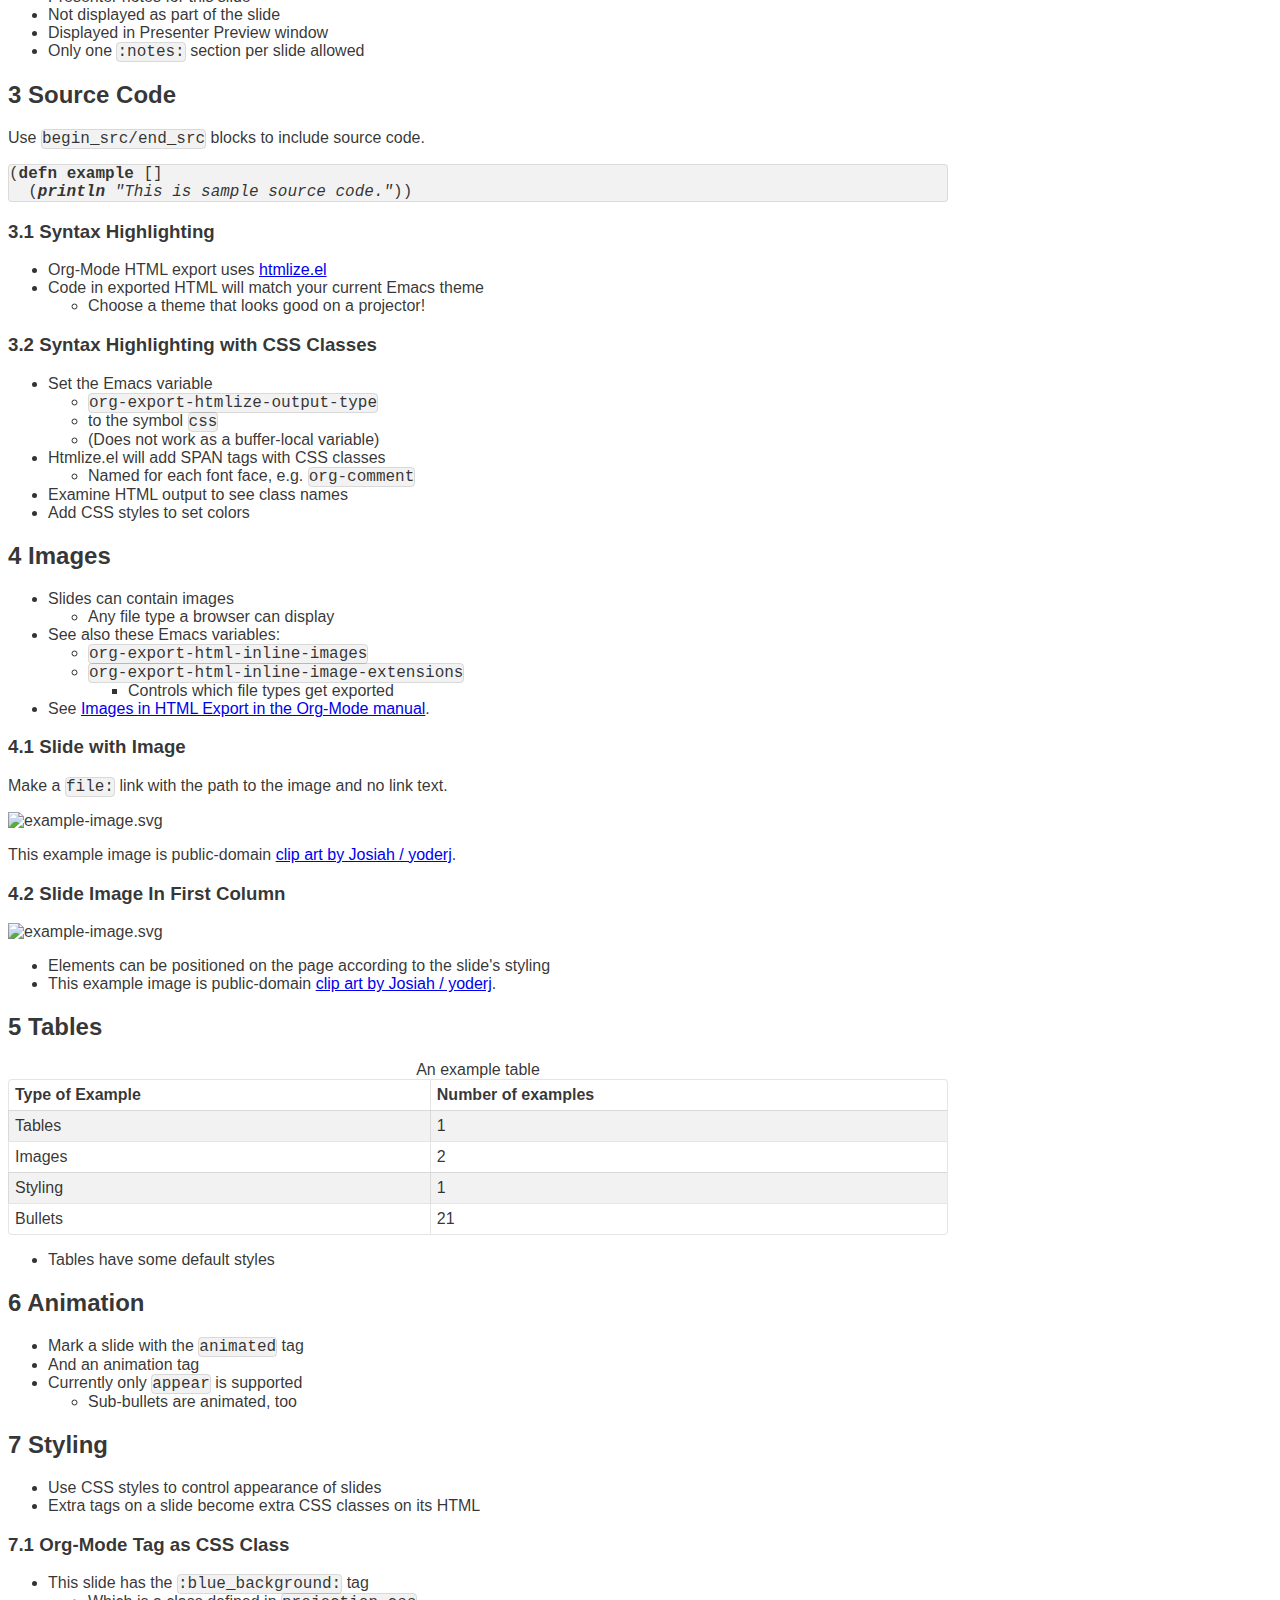
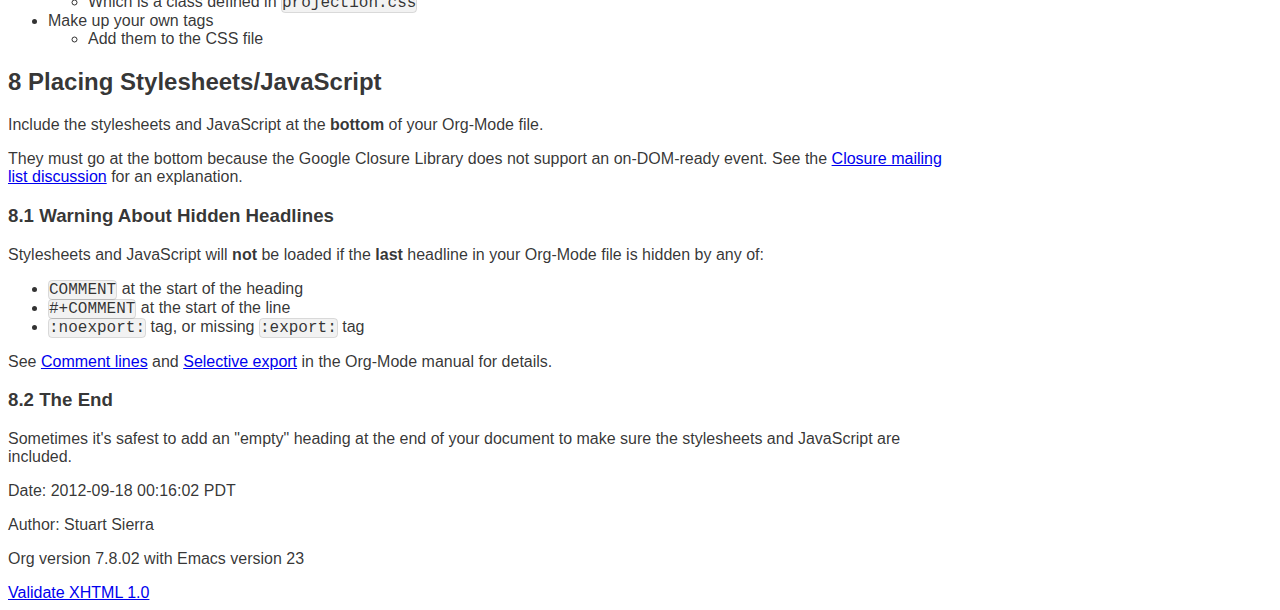
==== commit 8af62b03: "Merge remote-tracking branch 'candera/animations' into bleeding" ====
--- a/index.html
+++ b/index.html
@@ -7,7 +7,7 @@
 <meta http-equiv="Content-Type" content="text/html;charset=utf-8"/>
 <meta name="title" content="Example Presentation"/>
 <meta name="generator" content="Org-mode"/>
-<meta name="generated" content="2012-09-17 22:32:00 PDT"/>
+<meta name="generated" content="2012-09-18 00:16:02 PDT"/>
 <meta name="author" content="Stuart Sierra"/>
 <meta name="description" content=""/>
 <meta name="keywords" content=""/>
@@ -69,15 +69,16 @@
 </ul>
 </li>
 <li><a href="#sec-5">5 Tables</a></li>
-<li><a href="#sec-6">6 Styling</a>
-<ul>
-<li><a href="#sec-6-1">6.1 Org-Mode Tag as CSS Class</a></li>
-</ul>
-</li>
-<li><a href="#sec-7">7 Placing Stylesheets/JavaScript</a>
-<ul>
-<li><a href="#sec-7-1">7.1 Warning About Hidden Headlines</a></li>
-<li><a href="#sec-7-2">7.2 The End</a></li>
+<li><a href="#sec-6">6 Animation</a></li>
+<li><a href="#sec-7">7 Styling</a>
+<ul>
+<li><a href="#sec-7-1">7.1 Org-Mode Tag as CSS Class</a></li>
+</ul>
+</li>
+<li><a href="#sec-8">8 Placing Stylesheets/JavaScript</a>
+<ul>
+<li><a href="#sec-8-1">8.1 Warning About Hidden Headlines</a></li>
+<li><a href="#sec-8-2">8.2 The End</a></li>
 </ul>
 </li>
 </ul>
@@ -443,9 +444,32 @@
 </div>
 
 <div id="outline-container-6" class="outline-2">
-<h2 id="sec-6"><span class="section-number-2">6</span> Styling &nbsp;&nbsp;&nbsp;<span class="tag"><span class="slide">slide</span></span></h2>
+<h2 id="sec-6"><span class="section-number-2">6</span> Animation &nbsp;&nbsp;&nbsp;<span class="tag"><span class="animate">animate</span>&nbsp;<span class="appear">appear</span>&nbsp;<span class="slide">slide</span></span></h2>
 <div class="outline-text-2" id="text-6">
 
+<ul>
+<li>Mark a slide with the <code>animated</code> tag
+</li>
+<li>And an animation tag
+</li>
+<li>Currently only <code>appear</code> is supported
+<ul>
+<li>Sub-bullets are animated, too
+</li>
+</ul>
+
+</li>
+</ul>
+
+
+</div>
+
+</div>
+
+<div id="outline-container-7" class="outline-2">
+<h2 id="sec-7"><span class="section-number-2">7</span> Styling &nbsp;&nbsp;&nbsp;<span class="tag"><span class="slide">slide</span></span></h2>
+<div class="outline-text-2" id="text-7">
+
 
 <ul>
 <li>Use CSS styles to control appearance of slides
@@ -458,9 +482,9 @@
 
 </div>
 
-<div id="outline-container-6-1" class="outline-3">
-<h3 id="sec-6-1"><span class="section-number-3">6.1</span> Org-Mode Tag as CSS Class &nbsp;&nbsp;&nbsp;<span class="tag"><span class="slide">slide</span>&nbsp;<span class="blue_background">blue_background</span></span></h3>
-<div class="outline-text-3" id="text-6-1">
+<div id="outline-container-7-1" class="outline-3">
+<h3 id="sec-7-1"><span class="section-number-3">7.1</span> Org-Mode Tag as CSS Class &nbsp;&nbsp;&nbsp;<span class="tag"><span class="slide">slide</span>&nbsp;<span class="blue_background">blue_background</span></span></h3>
+<div class="outline-text-3" id="text-7-1">
 
 
 <ul>
@@ -486,9 +510,9 @@
 
 </div>
 
-<div id="outline-container-7" class="outline-2">
-<h2 id="sec-7"><span class="section-number-2">7</span> Placing Stylesheets/JavaScript &nbsp;&nbsp;&nbsp;<span class="tag"><span class="slide">slide</span></span></h2>
-<div class="outline-text-2" id="text-7">
+<div id="outline-container-8" class="outline-2">
+<h2 id="sec-8"><span class="section-number-2">8</span> Placing Stylesheets/JavaScript &nbsp;&nbsp;&nbsp;<span class="tag"><span class="slide">slide</span></span></h2>
+<div class="outline-text-2" id="text-8">
 
 
 <p>
@@ -500,9 +524,9 @@
 
 </div>
 
-<div id="outline-container-7-1" class="outline-3">
-<h3 id="sec-7-1"><span class="section-number-3">7.1</span> Warning About Hidden Headlines &nbsp;&nbsp;&nbsp;<span class="tag"><span class="slide">slide</span></span></h3>
-<div class="outline-text-3" id="text-7-1">
+<div id="outline-container-8-1" class="outline-3">
+<h3 id="sec-8-1"><span class="section-number-3">8.1</span> Warning About Hidden Headlines &nbsp;&nbsp;&nbsp;<span class="tag"><span class="slide">slide</span></span></h3>
+<div class="outline-text-3" id="text-8-1">
 
 
 <p>
@@ -525,9 +549,9 @@
 
 </div>
 
-<div id="outline-container-7-2" class="outline-3">
-<h3 id="sec-7-2"><span class="section-number-3">7.2</span> The End &nbsp;&nbsp;&nbsp;<span class="tag"><span class="slide">slide</span></span></h3>
-<div class="outline-text-3" id="text-7-2">
+<div id="outline-container-8-2" class="outline-3">
+<h3 id="sec-8-2"><span class="section-number-3">8.2</span> The End &nbsp;&nbsp;&nbsp;<span class="tag"><span class="slide">slide</span></span></h3>
+<div class="outline-text-3" id="text-8-2">
 
 
 <p>
@@ -545,7 +569,7 @@
 </div>
 
 <div id="postamble">
-<p class="date">Date: 2012-09-17 22:32:00 PDT</p>
+<p class="date">Date: 2012-09-18 00:16:02 PDT</p>
 <p class="author">Author: Stuart Sierra</p>
 <p class="creator">Org version 7.8.02 with Emacs version 23</p>
 <a href="http://validator.w3.org/check?uri=referer">Validate XHTML 1.0</a>
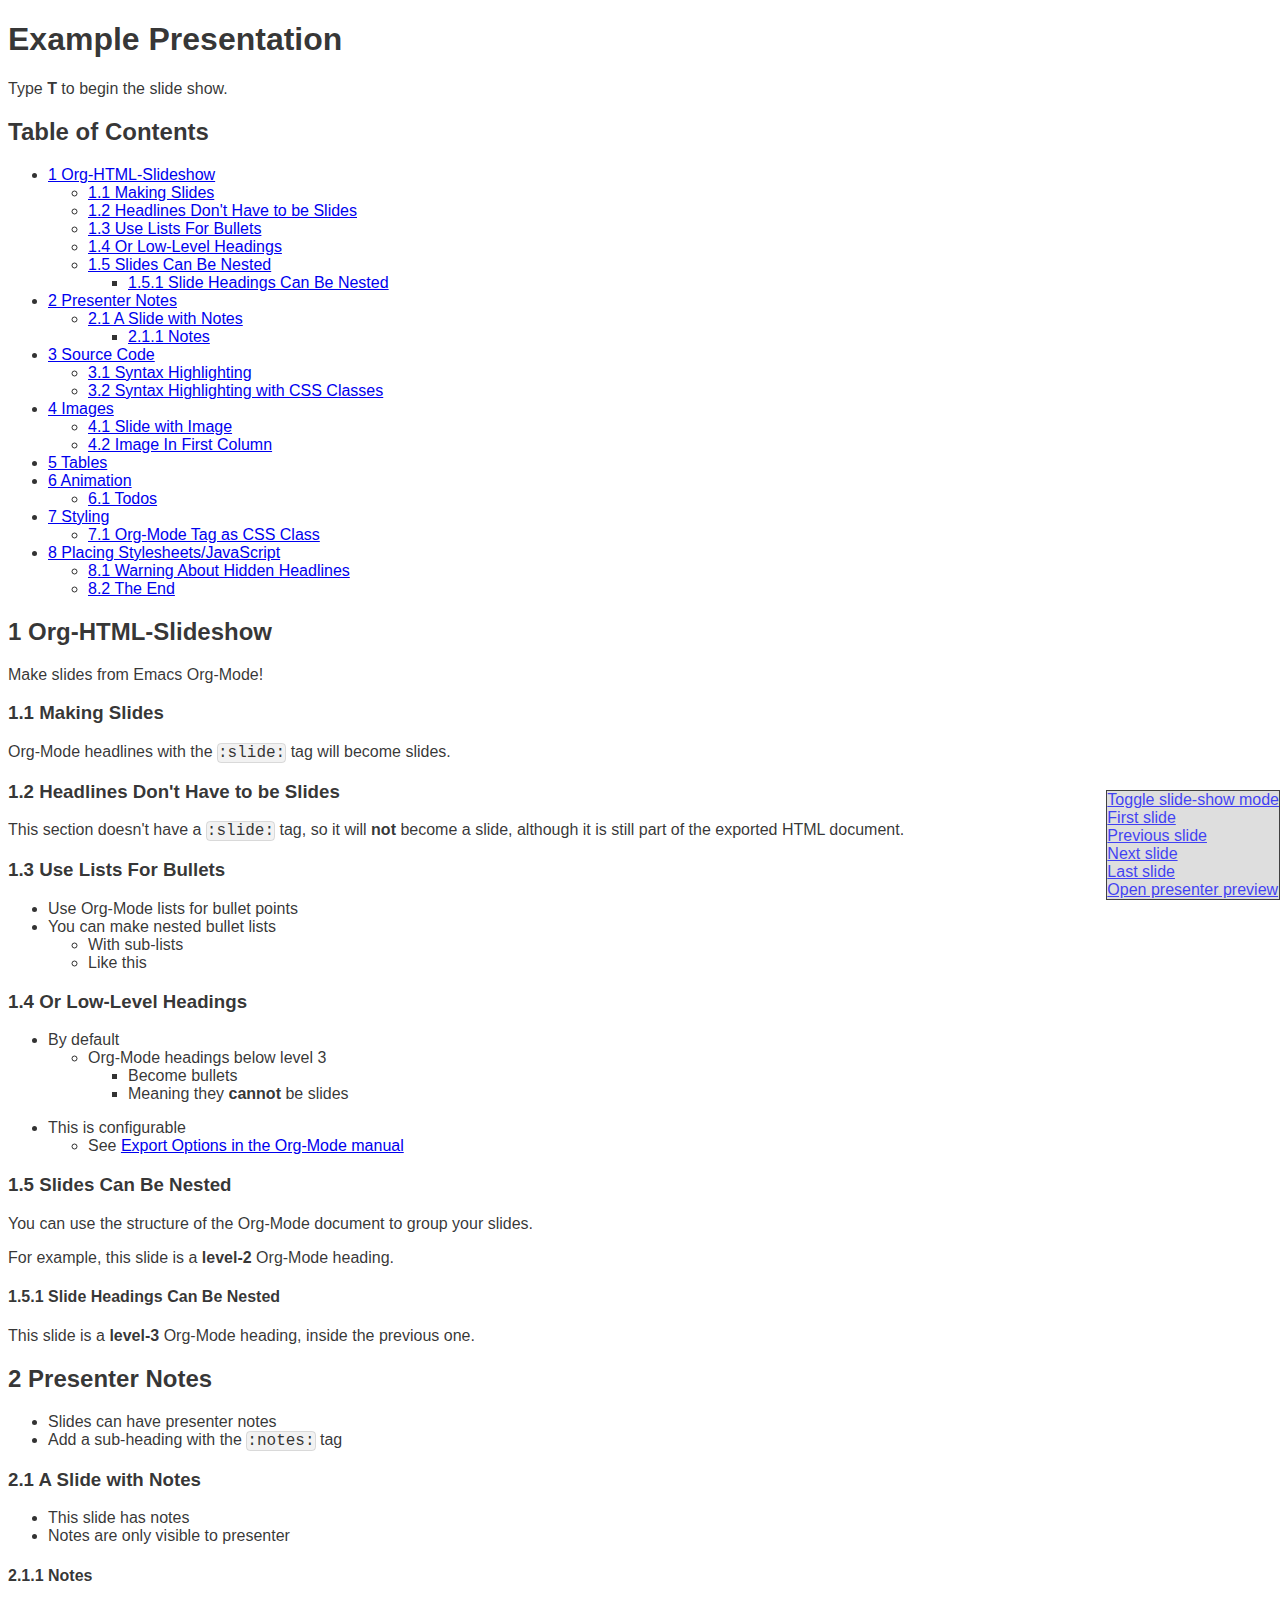
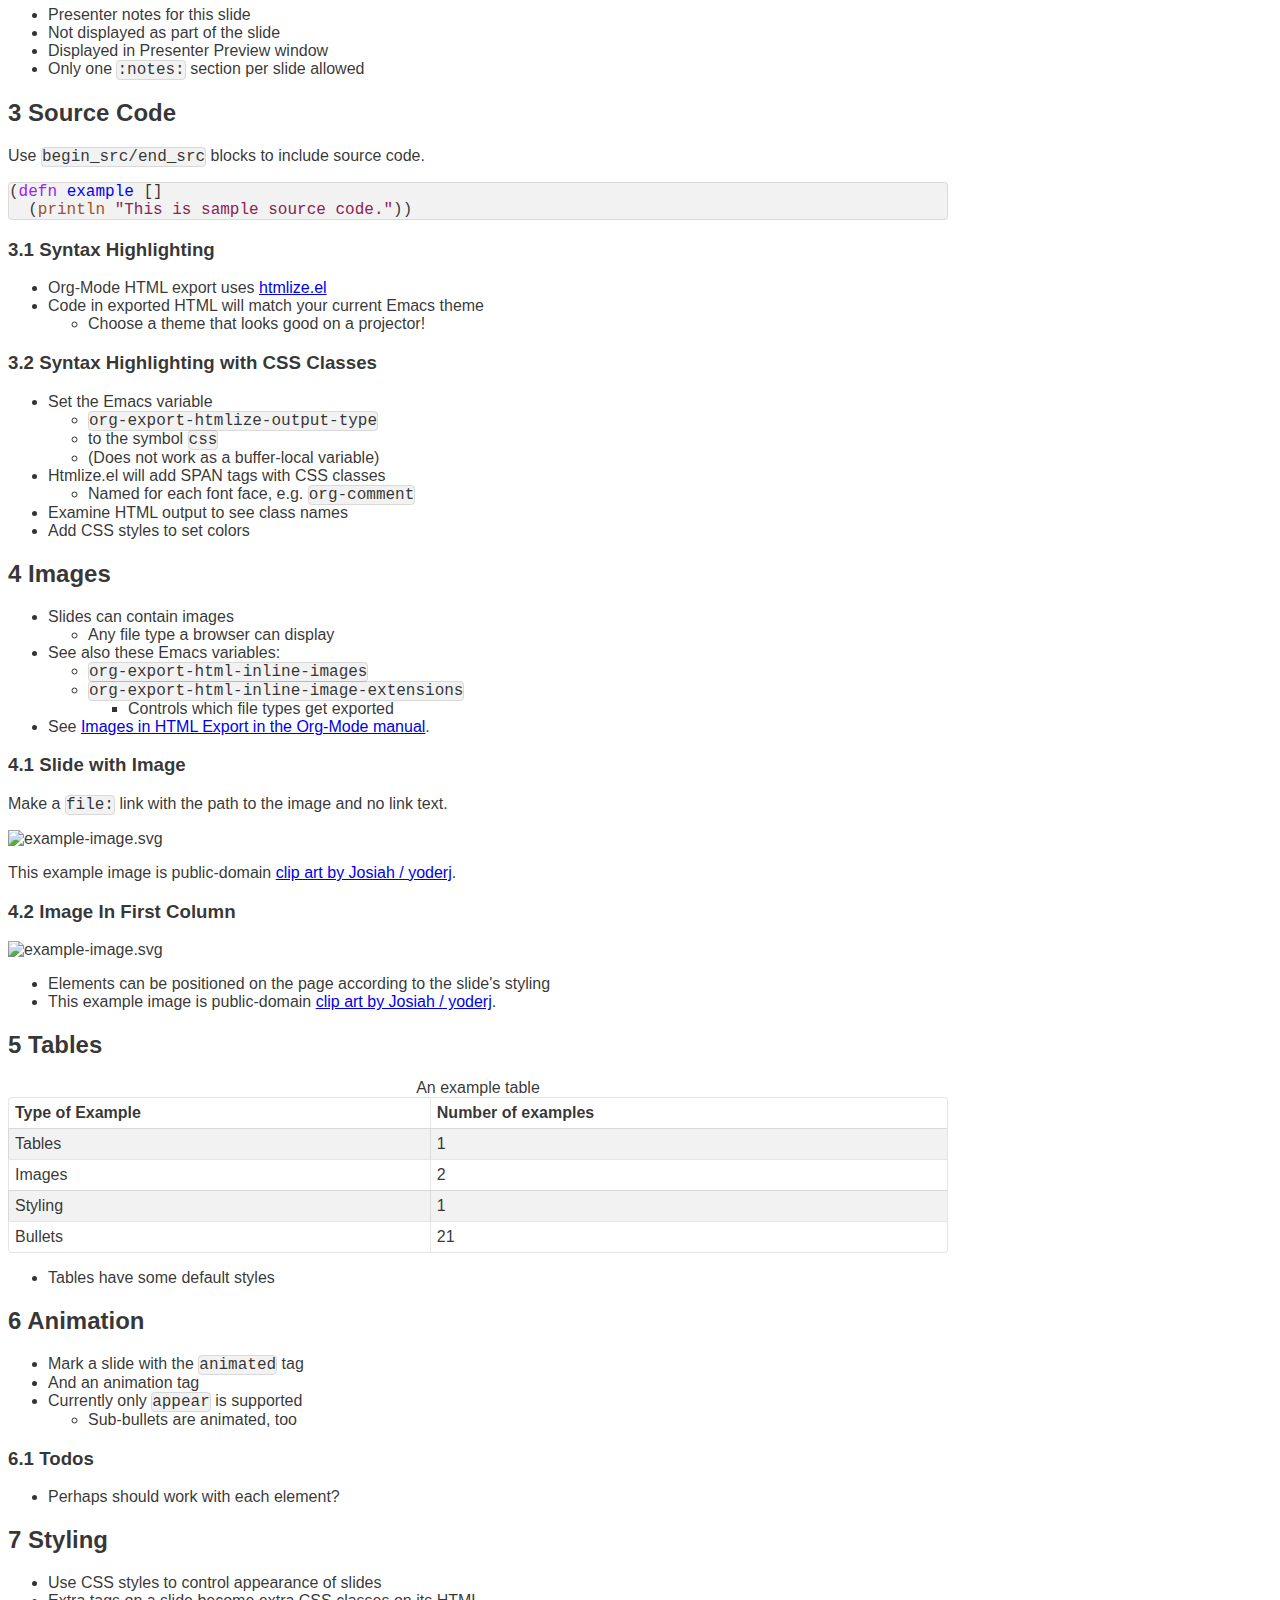
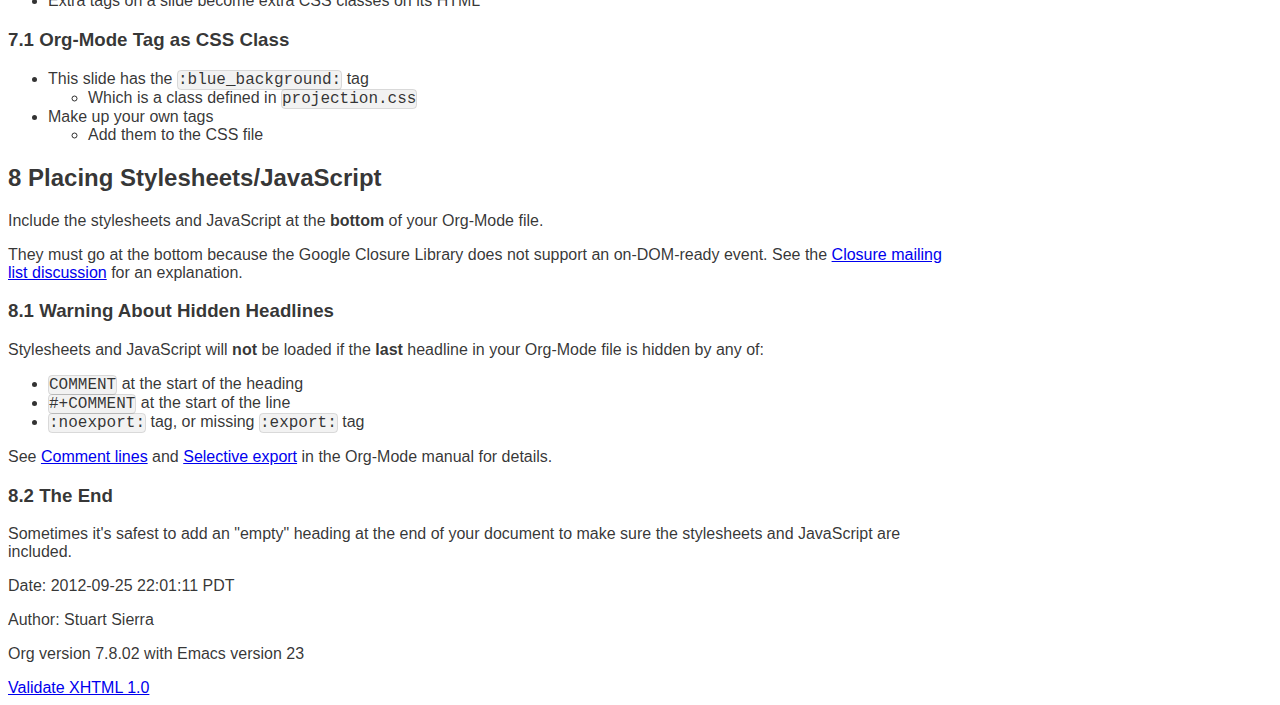
==== commit 6bc3fbaf: "fix NodeList seq problem by using array/toArray" ====
--- a/index.html
+++ b/index.html
@@ -7,15 +7,15 @@
 <meta http-equiv="Content-Type" content="text/html;charset=utf-8"/>
 <meta name="title" content="Example Presentation"/>
 <meta name="generator" content="Org-mode"/>
-<meta name="generated" content="2012-09-18 00:16:02 PDT"/>
+<meta name="generated" content="2012-09-25 22:01:11 PDT"/>
 <meta name="author" content="Stuart Sierra"/>
 <meta name="description" content=""/>
 <meta name="keywords" content=""/>
 
-<link rel="stylesheet" type="text/css" href="src/css/common.css" />
-<link rel="stylesheet" type="text/css" href="src/css/screen.css" media="screen" />
-<link rel="stylesheet" type="text/css" href="src/css/projection.css" media="projection" />
-<link rel="stylesheet" type="text/css" href="src/css/presenter.css" media="presenter" />
+<link rel="stylesheet" type="text/css" href="production/common.css" />
+<link rel="stylesheet" type="text/css" href="production/screen.css" media="screen" />
+<link rel="stylesheet" type="text/css" href="production/projection.css" media="projection" />
+<link rel="stylesheet" type="text/css" href="production/presenter.css" media="presenter" />
 
 
 </head>
@@ -65,11 +65,15 @@
 <li><a href="#sec-4">4 Images</a>
 <ul>
 <li><a href="#sec-4-1">4.1 Slide with Image</a></li>
-<li><a href="#sec-4-2">4.2 Slide Image In First Column</a></li>
+<li><a href="#sec-4-2">4.2 Image In First Column</a></li>
 </ul>
 </li>
 <li><a href="#sec-5">5 Tables</a></li>
-<li><a href="#sec-6">6 Animation</a></li>
+<li><a href="#sec-6">6 Animation</a>
+<ul>
+<li><a href="#sec-6-1">6.1 Todos</a></li>
+</ul>
+</li>
 <li><a href="#sec-7">7 Styling</a>
 <ul>
 <li><a href="#sec-7-1">7.1 Org-Mode Tag as CSS Class</a></li>
@@ -272,8 +276,8 @@
 
 
 
-<pre class="src src-clojure">(<span style="font-weight: bold;">defn</span> <span style="font-weight: bold;">example</span> []
-  (<span style="font-weight: bold; font-style: italic;">println</span> <span style="font-style: italic;">"This is sample source code."</span>))
+<pre class="src src-clojure">(<span style="color: #a020f0;">defn</span> <span style="color: #0000ff;">example</span> []
+  (<span style="color: #a0522d;">println</span> <span style="color: #8b2252;">"This is sample source code."</span>))
 </pre>
 
 
@@ -392,7 +396,7 @@
 </div>
 
 <div id="outline-container-4-2" class="outline-3">
-<h3 id="sec-4-2"><span class="section-number-3">4.2</span> Slide Image In First Column &nbsp;&nbsp;&nbsp;<span class="tag"><span class="slide">slide</span>&nbsp;<span class="two_col">two_col</span></span></h3>
+<h3 id="sec-4-2"><span class="section-number-3">4.2</span> Image In First Column &nbsp;&nbsp;&nbsp;<span class="tag"><span class="slide">slide</span>&nbsp;<span class="two_col">two_col</span></span></h3>
 <div class="outline-text-3" id="text-4-2">
 
 
@@ -462,6 +466,21 @@
 </ul>
 
 
+
+</div>
+
+<div id="outline-container-6-1" class="outline-3">
+<h3 id="sec-6-1"><span class="section-number-3">6.1</span> Todos &nbsp;&nbsp;&nbsp;<span class="tag"><span class="notes">notes</span></span></h3>
+<div class="outline-text-3" id="text-6-1">
+
+
+<ul>
+<li>Perhaps should work with each element?
+</li>
+</ul>
+
+
+</div>
 </div>
 
 </div>
@@ -569,7 +588,7 @@
 </div>
 
 <div id="postamble">
-<p class="date">Date: 2012-09-18 00:16:02 PDT</p>
+<p class="date">Date: 2012-09-25 22:01:11 PDT</p>
 <p class="author">Author: Stuart Sierra</p>
 <p class="creator">Org version 7.8.02 with Emacs version 23</p>
 <a href="http://validator.w3.org/check?uri=referer">Validate XHTML 1.0</a>
--- a/production/common.css
+++ b/production/common.css
@@ -0,0 +1,157 @@
+/* Org-HTML-Slideshow common styles.
+ *
+ * These styles will apply to all views.
+ * Colors are optimized for light backgrounds.  For dark backgrounds, change
+ * rgba colors to white (255, 255, 255).
+ */
+
+body {
+   font-family: Helvetica, Arial, sans-serif;
+   color: rgba(0, 0, 0, 0.8);
+}
+
+span.tag {
+   display: none;
+}
+
+code, pre {
+   font-family: Monaco, "Courier New", monospace;
+}
+
+code, pre, .well {
+   background-color: rgba(0, 0, 0, 0.05);
+   border: 1px solid rgba(0, 0, 0, 0.1);
+   border-radius: 4px;
+}
+
+iframe, video {
+   width: 100%;
+   height: 650px;
+}
+
+img {
+   max-width: 100%;
+}
+
+table {
+   background-color: transparent;
+   border: 1px solid rgba(0, 0, 0, 0.1);
+   border-collapse: separate;
+   border-left: 0;
+   border-spacing: 0;
+   max-width: 100%;
+   width: 100%;
+   -webkit-border-radius: 4px;
+   -moz-border-radius: 4px;
+   border-radius: 4px;
+}
+
+table th,
+table td {
+   text-align: left;
+   vertical-align: top;
+   border-top: 1px solid rgba(0, 0, 0, 0.1);
+   border-left: 1px solid rgba(0, 0, 0, 0.1);
+}
+
+table th {
+   font-weight: bold;
+}
+
+table thead th {
+   vertical-align: bottom;
+}
+
+table tbody + tbody {
+   border-top: 2px solid rgba(0, 0, 0, 0.1);
+}
+
+table caption + thead tr:first-child th,
+table caption + tbody tr:first-child th,
+table caption + tbody tr:first-child td,
+table colgroup + thead tr:first-child th,
+table colgroup + tbody tr:first-child th,
+table colgroup + tbody tr:first-child td,
+table thead:first-child tr:first-child th,
+table tbody:first-child tr:first-child th,
+table tbody:first-child tr:first-child td {
+   border-top: 0;
+}
+
+table thead:first-child tr:first-child th:first-child,
+table tbody:first-child tr:first-child td:first-child {
+   -webkit-border-top-left-radius: 4px;
+   border-top-left-radius: 4px;
+   -moz-border-radius-topleft: 4px;
+}
+
+table thead:first-child tr:first-child th:last-child,
+table tbody:first-child tr:first-child td:last-child {
+   -webkit-border-top-right-radius: 4px;
+   border-top-right-radius: 4px;
+   -moz-border-radius-topright: 4px;
+}
+
+table thead:last-child tr:last-child th:first-child,
+table tbody:last-child tr:last-child td:first-child,
+table tfoot:last-child tr:last-child td:first-child {
+   -webkit-border-radius: 0 0 0 4px;
+   -moz-border-radius: 0 0 0 4px;
+   border-radius: 0 0 0 4px;
+   -webkit-border-bottom-left-radius: 4px;
+   border-bottom-left-radius: 4px;
+   -moz-border-radius-bottomleft: 4px;
+}
+
+table thead:last-child tr:last-child th:last-child,
+table tbody:last-child tr:last-child td:last-child,
+table tfoot:last-child tr:last-child td:last-child {
+   -webkit-border-bottom-right-radius: 4px;
+   border-bottom-right-radius: 4px;
+   -moz-border-radius-bottomright: 4px;
+}
+
+table caption + thead tr:first-child th:first-child,
+table caption + tbody tr:first-child td:first-child,
+table colgroup + thead tr:first-child th:first-child,
+table colgroup + tbody tr:first-child td:first-child {
+   -webkit-border-top-left-radius: 4px;
+   border-top-left-radius: 4px;
+   -moz-border-radius-topleft: 4px;
+}
+
+table caption + thead tr:first-child th:last-child,
+table caption + tbody tr:first-child td:last-child,
+table colgroup + thead tr:first-child th:last-child,
+table colgroup + tbody tr:first-child td:last-child {
+   -webkit-border-top-right-radius: 4px;
+   border-top-right-radius: 4px;
+   -moz-border-right-topleft: 4px;
+}
+
+table tbody tr:nth-child(odd) td,
+table tbody tr:nth-child(odd) th {
+   background-color: rgba(0, 0, 0, 0.05);
+}
+
+table tbody tr:hover td,
+table tbody tr:hover th {
+   background-color: rgba(0, 0, 0, 0.1);
+}
+
+#c-panel {
+   background: lightgray;
+   bottom: 0px;
+   border: 1px solid black;
+   font-size: 12pt;
+   position: fixed;
+   right: 0px;
+}
+
+#c-panel a {
+   display: block;
+}
+
+#c-panel .key {
+   display: none;
+}
--- a/production/screen.css
+++ b/production/screen.css
@@ -0,0 +1,8 @@
+/**
+ * Affects normal outline view
+ */
+
+#content {
+  width: 940px;
+}
+
--- a/production/projection.css
+++ b/production/projection.css
@@ -0,0 +1,53 @@
+/* Org-HTML-Slideshow projection styles.
+ *
+ * These styles will apply only to the slide-show view.
+ */
+
+html, body {
+	height: 100%;
+}
+
+body {
+   margin: 18pt;
+   font-size: 34pt;
+}
+
+/* Use all headings as slide titles, regardless of level. */
+h1,h2,h3,h4,h5,h6,h7,h8 {
+   font-size: 90pt;
+   margin: 18pt;
+   text-align: center;
+}
+
+.two_col .outline-text>p,
+.two_col .outline-text>table,
+.two_col .outline-text>ul,
+.two_col .outline-text>ol,
+.two_col .outline-text>dl {
+	float: left;
+	width: 45%;
+}
+
+li {
+   margin: 12pt;
+}
+
+/* Center embedded images and classed slides. */
+.center, p.image {
+   text-align: center;
+}
+
+/* Hide Org-Mode tags in slide-show view. */
+span.tag {
+   display: none;
+}
+
+/* Hide Org-Mode section numbers in slide-show view. */
+span.section-number-1,span.section-number-2,span.section-number-3,span.section-number-4,span.section-number-5,span.section-number-6,span.section-number-7,span.section-number-8 {
+   display: none;
+}
+
+.blue_background {
+   background-color: #05565E;
+   color: rgba(255, 255, 255, 0.8);
+}
--- a/production/presenter.css
+++ b/production/presenter.css
@@ -0,0 +1,97 @@
+/* Org-HTML-Slideshow presenter styles.
+ *
+ * These styles will apply only to the presenter preview.
+ */
+
+body.presenter-display {
+   background-color: black;
+}
+
+.presenter-label {
+   color: white;
+   font-family: Helvetica, Arial, sans-serif;
+}
+
+#presenter-current-slide-container {
+   bottom: 200px;
+   height: 40%;
+   left: 1%;
+   overflow: hidden;
+   position: absolute;
+   top: 0;
+   vertical-align: top;
+   width: 50%;
+   zoom: 60%;
+}
+
+#presenter-next-slide-container {
+   height: 30%;
+   overflow: hidden;
+   position: absolute;
+   right: 1%;
+   top: 1%;
+   vertical-align: top;
+   width: 40%;
+   zoom: 50%;
+}
+
+#presenter-current-slide {
+   background: white;
+   height: 100%;
+   padding: 12pt;
+}
+
+#presenter-next-slide {
+   background: white;
+   height: 100%;
+   padding: 12pt;
+}
+
+#presenter-times {
+   bottom: 1%;
+   font-size: 2.5em;
+   position: absolute;
+   text-align: center;
+   height: 12%;
+   width: 98%;
+}
+
+#presenter-elapsed-time-container {
+   position: absolute;
+   left: 1%;
+   width: 45%;
+}
+
+#presenter-clock-time {
+   position: absolute;
+   right: 1%;
+   width: 45%;
+}
+
+#presenter-clock-time-ampm {
+   font-size: 0.5em;
+}
+
+#presenter-elapsed-time-reset-container {
+   font-size: 12pt;
+}
+
+a#presenter-elapsed-time-reset {
+   color: cyan;
+}
+
+#presenter-notes-container {
+   position: absolute;
+   overflow: auto;
+   top: 40%;
+   left: 10px;
+   height: 45%;
+   width: 98%;
+   font-size: 18pt;
+   color: white;
+}
+
+#presenter-notes-container h1,#presenter-notes-container h2,#presenter-notes-container h3,#presenter-notes-container h4,#presenter-notes-container h5,#presenter-notes-container h6,#presenter-notes-container h7,#presenter-notes-container h8 {
+   font-size: 12pt;
+   text-align: left;
+}